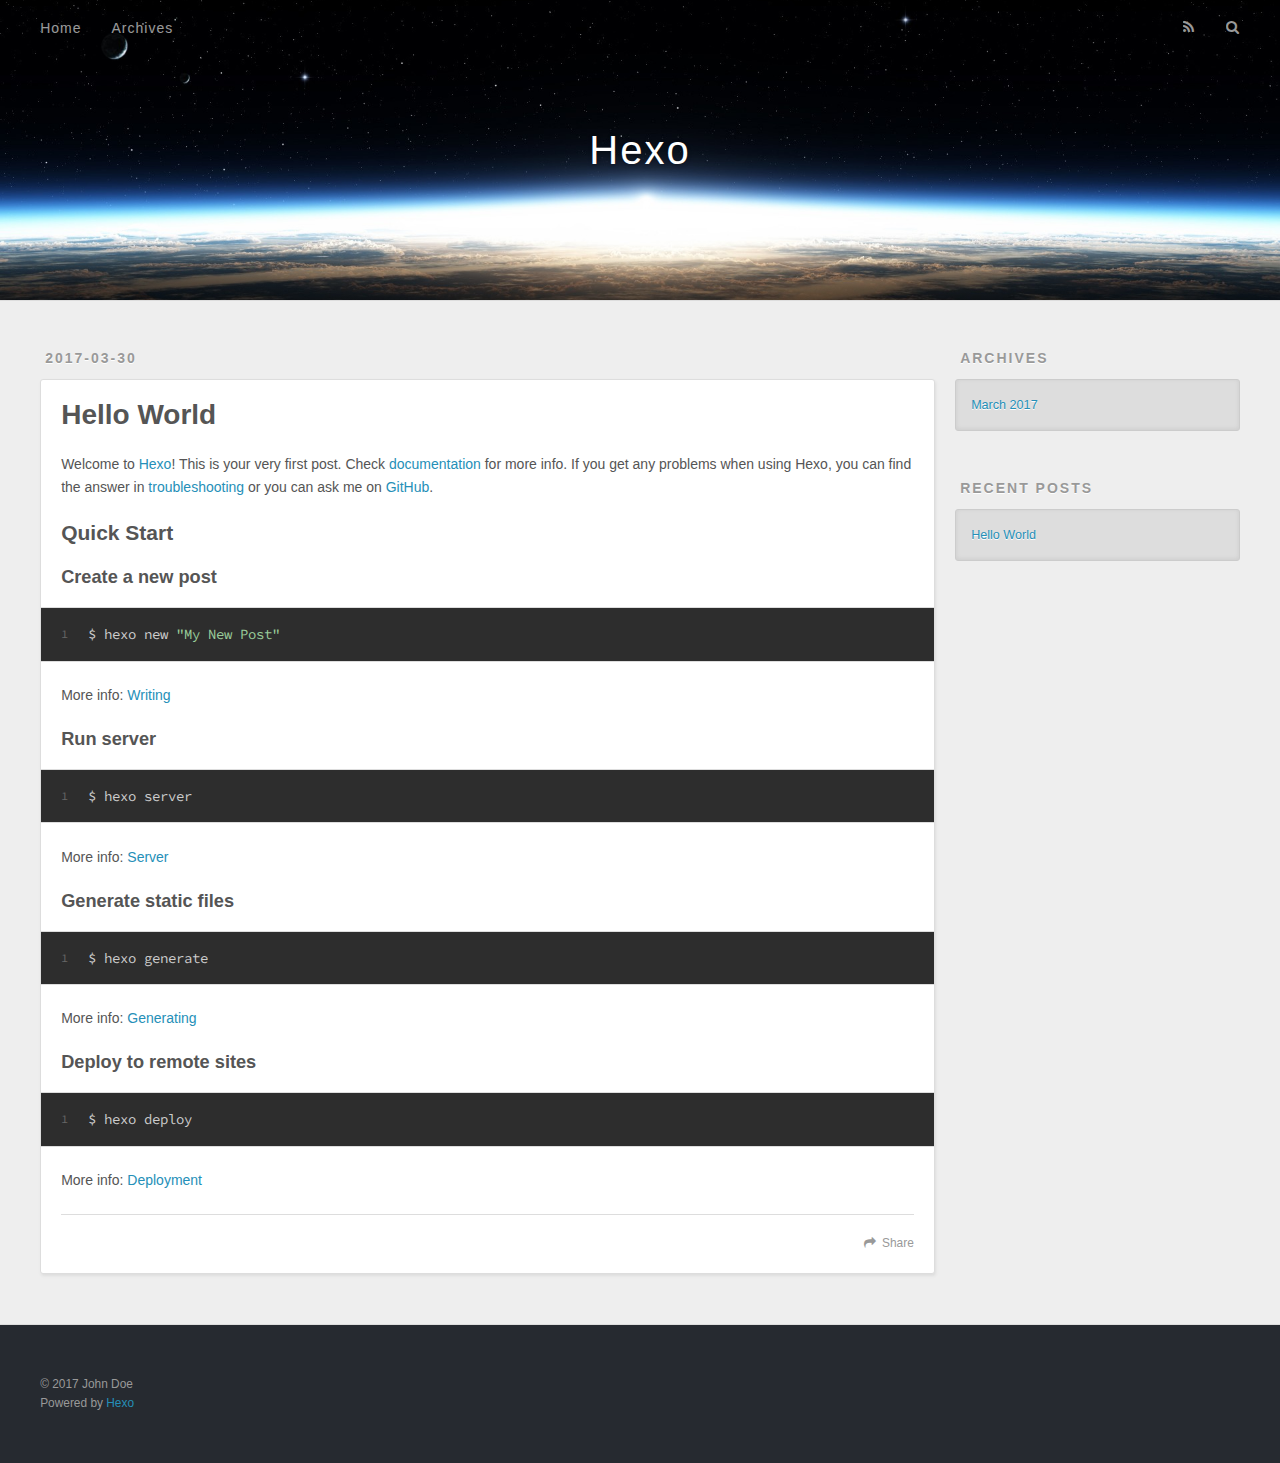
==== index.html @ dc47f607 "Site updated: 2017-03-30 23:34:43" ====
<!DOCTYPE html>
<html>
<head>
  <meta charset="utf-8">
  
  <title>Hexo</title>
  <meta name="viewport" content="width=device-width, initial-scale=1, maximum-scale=1">
  <meta property="og:type" content="website">
<meta property="og:title" content="Hexo">
<meta property="og:url" content="http://yoursite.com/index.html">
<meta property="og:site_name" content="Hexo">
<meta name="twitter:card" content="summary">
<meta name="twitter:title" content="Hexo">
  
    <link rel="alternate" href="/atom.xml" title="Hexo" type="application/atom+xml">
  
  
    <link rel="icon" href="/favicon.png">
  
  
    <link href="//fonts.googleapis.com/css?family=Source+Code+Pro" rel="stylesheet" type="text/css">
  
  <link rel="stylesheet" href="/css/style.css">
  

</head>

<body>
  <div id="container">
    <div id="wrap">
      <header id="header">
  <div id="banner"></div>
  <div id="header-outer" class="outer">
    <div id="header-title" class="inner">
      <h1 id="logo-wrap">
        <a href="/" id="logo">Hexo</a>
      </h1>
      
    </div>
    <div id="header-inner" class="inner">
      <nav id="main-nav">
        <a id="main-nav-toggle" class="nav-icon"></a>
        
          <a class="main-nav-link" href="/">Home</a>
        
          <a class="main-nav-link" href="/archives">Archives</a>
        
      </nav>
      <nav id="sub-nav">
        
          <a id="nav-rss-link" class="nav-icon" href="/atom.xml" title="RSS Feed"></a>
        
        <a id="nav-search-btn" class="nav-icon" title="Search"></a>
      </nav>
      <div id="search-form-wrap">
        <form action="//google.com/search" method="get" accept-charset="UTF-8" class="search-form"><input type="search" name="q" results="0" class="search-form-input" placeholder="Search"><button type="submit" class="search-form-submit">&#xF002;</button><input type="hidden" name="sitesearch" value="http://yoursite.com"></form>
      </div>
    </div>
  </div>
</header>
      <div class="outer">
        <section id="main">
  
    <article id="post-hello-world" class="article article-type-post" itemscope itemprop="blogPost">
  <div class="article-meta">
    <a href="/2017/03/30/hello-world/" class="article-date">
  <time datetime="2017-03-30T15:05:05.109Z" itemprop="datePublished">2017-03-30</time>
</a>
    
  </div>
  <div class="article-inner">
    
    
      <header class="article-header">
        
  
    <h1 itemprop="name">
      <a class="article-title" href="/2017/03/30/hello-world/">Hello World</a>
    </h1>
  

      </header>
    
    <div class="article-entry" itemprop="articleBody">
      
        <p>Welcome to <a href="https://hexo.io/" target="_blank" rel="external">Hexo</a>! This is your very first post. Check <a href="https://hexo.io/docs/" target="_blank" rel="external">documentation</a> for more info. If you get any problems when using Hexo, you can find the answer in <a href="https://hexo.io/docs/troubleshooting.html" target="_blank" rel="external">troubleshooting</a> or you can ask me on <a href="https://github.com/hexojs/hexo/issues" target="_blank" rel="external">GitHub</a>.</p>
<h2 id="Quick-Start"><a href="#Quick-Start" class="headerlink" title="Quick Start"></a>Quick Start</h2><h3 id="Create-a-new-post"><a href="#Create-a-new-post" class="headerlink" title="Create a new post"></a>Create a new post</h3><figure class="highlight bash"><table><tr><td class="gutter"><pre><div class="line">1</div></pre></td><td class="code"><pre><div class="line">$ hexo new <span class="string">"My New Post"</span></div></pre></td></tr></table></figure>
<p>More info: <a href="https://hexo.io/docs/writing.html" target="_blank" rel="external">Writing</a></p>
<h3 id="Run-server"><a href="#Run-server" class="headerlink" title="Run server"></a>Run server</h3><figure class="highlight bash"><table><tr><td class="gutter"><pre><div class="line">1</div></pre></td><td class="code"><pre><div class="line">$ hexo server</div></pre></td></tr></table></figure>
<p>More info: <a href="https://hexo.io/docs/server.html" target="_blank" rel="external">Server</a></p>
<h3 id="Generate-static-files"><a href="#Generate-static-files" class="headerlink" title="Generate static files"></a>Generate static files</h3><figure class="highlight bash"><table><tr><td class="gutter"><pre><div class="line">1</div></pre></td><td class="code"><pre><div class="line">$ hexo generate</div></pre></td></tr></table></figure>
<p>More info: <a href="https://hexo.io/docs/generating.html" target="_blank" rel="external">Generating</a></p>
<h3 id="Deploy-to-remote-sites"><a href="#Deploy-to-remote-sites" class="headerlink" title="Deploy to remote sites"></a>Deploy to remote sites</h3><figure class="highlight bash"><table><tr><td class="gutter"><pre><div class="line">1</div></pre></td><td class="code"><pre><div class="line">$ hexo deploy</div></pre></td></tr></table></figure>
<p>More info: <a href="https://hexo.io/docs/deployment.html" target="_blank" rel="external">Deployment</a></p>

      
    </div>
    <footer class="article-footer">
      <a data-url="http://yoursite.com/2017/03/30/hello-world/" data-id="cj0wk9oni0000d4up4xl2t2gm" class="article-share-link">Share</a>
      
      
    </footer>
  </div>
  
</article>


  

</section>
        
          <aside id="sidebar">
  
    

  
    

  
    
  
    
  <div class="widget-wrap">
    <h3 class="widget-title">Archives</h3>
    <div class="widget">
      <ul class="archive-list"><li class="archive-list-item"><a class="archive-list-link" href="/archives/2017/03/">March 2017</a></li></ul>
    </div>
  </div>


  
    
  <div class="widget-wrap">
    <h3 class="widget-title">Recent Posts</h3>
    <div class="widget">
      <ul>
        
          <li>
            <a href="/2017/03/30/hello-world/">Hello World</a>
          </li>
        
      </ul>
    </div>
  </div>

  
</aside>
        
      </div>
      <footer id="footer">
  
  <div class="outer">
    <div id="footer-info" class="inner">
      &copy; 2017 John Doe<br>
      Powered by <a href="http://hexo.io/" target="_blank">Hexo</a>
    </div>
  </div>
</footer>
    </div>
    <nav id="mobile-nav">
  
    <a href="/" class="mobile-nav-link">Home</a>
  
    <a href="/archives" class="mobile-nav-link">Archives</a>
  
</nav>
    

<script src="//ajax.googleapis.com/ajax/libs/jquery/2.0.3/jquery.min.js"></script>


  <link rel="stylesheet" href="/fancybox/jquery.fancybox.css">
  <script src="/fancybox/jquery.fancybox.pack.js"></script>


<script src="/js/script.js"></script>

  </div>
</body>
</html>
---- css/style.css ----
body {
  width: 100%;
}
body:before,
body:after {
  content: "";
  display: table;
}
body:after {
  clear: both;
}
html,
body,
div,
span,
applet,
object,
iframe,
h1,
h2,
h3,
h4,
h5,
h6,
p,
blockquote,
pre,
a,
abbr,
acronym,
address,
big,
cite,
code,
del,
dfn,
em,
img,
ins,
kbd,
q,
s,
samp,
small,
strike,
strong,
sub,
sup,
tt,
var,
dl,
dt,
dd,
ol,
ul,
li,
fieldset,
form,
label,
legend,
table,
caption,
tbody,
tfoot,
thead,
tr,
th,
td {
  margin: 0;
  padding: 0;
  border: 0;
  outline: 0;
  font-weight: inherit;
  font-style: inherit;
  font-family: inherit;
  font-size: 100%;
  vertical-align: baseline;
}
body {
  line-height: 1;
  color: #000;
  background: #fff;
}
ol,
ul {
  list-style: none;
}
table {
  border-collapse: separate;
  border-spacing: 0;
  vertical-align: middle;
}
caption,
th,
td {
  text-align: left;
  font-weight: normal;
  vertical-align: middle;
}
a img {
  border: none;
}
input,
button {
  margin: 0;
  padding: 0;
}
input::-moz-focus-inner,
button::-moz-focus-inner {
  border: 0;
  padding: 0;
}
@font-face {
  font-family: FontAwesome;
  font-style: normal;
  font-weight: normal;
  src: url("fonts/fontawesome-webfont.eot?v=#4.0.3");
  src: url("fonts/fontawesome-webfont.eot?#iefix&v=#4.0.3") format("embedded-opentype"), url("fonts/fontawesome-webfont.woff?v=#4.0.3") format("woff"), url("fonts/fontawesome-webfont.ttf?v=#4.0.3") format("truetype"), url("fonts/fontawesome-webfont.svg#fontawesomeregular?v=#4.0.3") format("svg");
}
html,
body,
#container {
  height: 100%;
}
body {
  background: #eee;
  font: 14px "Helvetica Neue", Helvetica, Arial, sans-serif;
  -webkit-text-size-adjust: 100%;
}
.outer {
  max-width: 1220px;
  margin: 0 auto;
  padding: 0 20px;
}
.outer:before,
.outer:after {
  content: "";
  display: table;
}
.outer:after {
  clear: both;
}
.inner {
  display: inline;
  float: left;
  width: 98.33333333333333%;
  margin: 0 0.833333333333333%;
}
.left,
.alignleft {
  float: left;
}
.right,
.alignright {
  float: right;
}
.clear {
  clear: both;
}
#container {
  position: relative;
}
.mobile-nav-on {
  overflow: hidden;
}
#wrap {
  height: 100%;
  width: 100%;
  position: absolute;
  top: 0;
  left: 0;
  -webkit-transition: 0.2s ease-out;
  -moz-transition: 0.2s ease-out;
  -ms-transition: 0.2s ease-out;
  transition: 0.2s ease-out;
  z-index: 1;
  background: #eee;
}
.mobile-nav-on #wrap {
  left: 280px;
}
@media screen and (min-width: 768px) {
  #main {
    display: inline;
    float: left;
    width: 73.33333333333333%;
    margin: 0 0.833333333333333%;
  }
}
.article-date,
.article-category-link,
.archive-year,
.widget-title {
  text-decoration: none;
  text-transform: uppercase;
  letter-spacing: 2px;
  color: #999;
  margin-bottom: 1em;
  margin-left: 5px;
  line-height: 1em;
  text-shadow: 0 1px #fff;
  font-weight: bold;
}
.article-inner,
.archive-article-inner {
  background: #fff;
  -webkit-box-shadow: 1px 2px 3px #ddd;
  box-shadow: 1px 2px 3px #ddd;
  border: 1px solid #ddd;
  border-radius: 3px;
}
.article-entry h1,
.widget h1 {
  font-size: 2em;
}
.article-entry h2,
.widget h2 {
  font-size: 1.5em;
}
.article-entry h3,
.widget h3 {
  font-size: 1.3em;
}
.article-entry h4,
.widget h4 {
  font-size: 1.2em;
}
.article-entry h5,
.widget h5 {
  font-size: 1em;
}
.article-entry h6,
.widget h6 {
  font-size: 1em;
  color: #999;
}
.article-entry hr,
.widget hr {
  border: 1px dashed #ddd;
}
.article-entry strong,
.widget strong {
  font-weight: bold;
}
.article-entry em,
.widget em,
.article-entry cite,
.widget cite {
  font-style: italic;
}
.article-entry sup,
.widget sup,
.article-entry sub,
.widget sub {
  font-size: 0.75em;
  line-height: 0;
  position: relative;
  vertical-align: baseline;
}
.article-entry sup,
.widget sup {
  top: -0.5em;
}
.article-entry sub,
.widget sub {
  bottom: -0.2em;
}
.article-entry small,
.widget small {
  font-size: 0.85em;
}
.article-entry acronym,
.widget acronym,
.article-entry abbr,
.widget abbr {
  border-bottom: 1px dotted;
}
.article-entry ul,
.widget ul,
.article-entry ol,
.widget ol,
.article-entry dl,
.widget dl {
  margin: 0 20px;
  line-height: 1.6em;
}
.article-entry ul ul,
.widget ul ul,
.article-entry ol ul,
.widget ol ul,
.article-entry ul ol,
.widget ul ol,
.article-entry ol ol,
.widget ol ol {
  margin-top: 0;
  margin-bottom: 0;
}
.article-entry ul,
.widget ul {
  list-style: disc;
}
.article-entry ol,
.widget ol {
  list-style: decimal;
}
.article-entry dt,
.widget dt {
  font-weight: bold;
}
#header {
  height: 300px;
  position: relative;
  border-bottom: 1px solid #ddd;
}
#header:before,
#header:after {
  content: "";
  position: absolute;
  left: 0;
  right: 0;
  height: 40px;
}
#header:before {
  top: 0;
  background: -webkit-linear-gradient(rgba(0,0,0,0.2), transparent);
  background: -moz-linear-gradient(rgba(0,0,0,0.2), transparent);
  background: -ms-linear-gradient(rgba(0,0,0,0.2), transparent);
  background: linear-gradient(rgba(0,0,0,0.2), transparent);
}
#header:after {
  bottom: 0;
  background: -webkit-linear-gradient(transparent, rgba(0,0,0,0.2));
  background: -moz-linear-gradient(transparent, rgba(0,0,0,0.2));
  background: -ms-linear-gradient(transparent, rgba(0,0,0,0.2));
  background: linear-gradient(transparent, rgba(0,0,0,0.2));
}
#header-outer {
  height: 100%;
  position: relative;
}
#header-inner {
  position: relative;
  overflow: hidden;
}
#banner {
  position: absolute;
  top: 0;
  left: 0;
  width: 100%;
  height: 100%;
  background: url("images/banner.jpg") center #000;
  -webkit-background-size: cover;
  -moz-background-size: cover;
  background-size: cover;
  z-index: -1;
}
#header-title {
  text-align: center;
  height: 40px;
  position: absolute;
  top: 50%;
  left: 0;
  margin-top: -20px;
}
#logo,
#subtitle {
  text-decoration: none;
  color: #fff;
  font-weight: 300;
  text-shadow: 0 1px 4px rgba(0,0,0,0.3);
}
#logo {
  font-size: 40px;
  line-height: 40px;
  letter-spacing: 2px;
}
#subtitle {
  font-size: 16px;
  line-height: 16px;
  letter-spacing: 1px;
}
#subtitle-wrap {
  margin-top: 16px;
}
#main-nav {
  float: left;
  margin-left: -15px;
}
.nav-icon,
.main-nav-link {
  float: left;
  color: #fff;
  opacity: 0.6;
  text-decoration: none;
  text-shadow: 0 1px rgba(0,0,0,0.2);
  -webkit-transition: opacity 0.2s;
  -moz-transition: opacity 0.2s;
  -ms-transition: opacity 0.2s;
  transition: opacity 0.2s;
  display: block;
  padding: 20px 15px;
}
.nav-icon:hover,
.main-nav-link:hover {
  opacity: 1;
}
.nav-icon {
  font-family: FontAwesome;
  text-align: center;
  font-size: 14px;
  width: 14px;
  height: 14px;
  padding: 20px 15px;
  position: relative;
  cursor: pointer;
}
.main-nav-link {
  font-weight: 300;
  letter-spacing: 1px;
}
@media screen and (max-width: 479px) {
  .main-nav-link {
    display: none;
  }
}
#main-nav-toggle {
  display: none;
}
#main-nav-toggle:before {
  content: "\f0c9";
}
@media screen and (max-width: 479px) {
  #main-nav-toggle {
    display: block;
  }
}
#sub-nav {
  float: right;
  margin-right: -15px;
}
#nav-rss-link:before {
  content: "\f09e";
}
#nav-search-btn:before {
  content: "\f002";
}
#search-form-wrap {
  position: absolute;
  top: 15px;
  width: 150px;
  height: 30px;
  right: -150px;
  opacity: 0;
  -webkit-transition: 0.2s ease-out;
  -moz-transition: 0.2s ease-out;
  -ms-transition: 0.2s ease-out;
  transition: 0.2s ease-out;
}
#search-form-wrap.on {
  opacity: 1;
  right: 0;
}
@media screen and (max-width: 479px) {
  #search-form-wrap {
    width: 100%;
    right: -100%;
  }
}
.search-form {
  position: absolute;
  top: 0;
  left: 0;
  right: 0;
  background: #fff;
  padding: 5px 15px;
  border-radius: 15px;
  -webkit-box-shadow: 0 0 10px rgba(0,0,0,0.3);
  box-shadow: 0 0 10px rgba(0,0,0,0.3);
}
.search-form-input {
  border: none;
  background: none;
  color: #555;
  width: 100%;
  font: 13px "Helvetica Neue", Helvetica, Arial, sans-serif;
  outline: none;
}
.search-form-input::-webkit-search-results-decoration,
.search-form-input::-webkit-search-cancel-button {
  -webkit-appearance: none;
}
.search-form-submit {
  position: absolute;
  top: 50%;
  right: 10px;
  margin-top: -7px;
  font: 13px FontAwesome;
  border: none;
  background: none;
  color: #bbb;
  cursor: pointer;
}
.search-form-submit:hover,
.search-form-submit:focus {
  color: #777;
}
.article {
  margin: 50px 0;
}
.article-inner {
  overflow: hidden;
}
.article-meta:before,
.article-meta:after {
  content: "";
  display: table;
}
.article-meta:after {
  clear: both;
}
.article-date {
  float: left;
}
.article-category {
  float: left;
  line-height: 1em;
  color: #ccc;
  text-shadow: 0 1px #fff;
  margin-left: 8px;
}
.article-category:before {
  content: "\2022";
}
.article-category-link {
  margin: 0 12px 1em;
}
.article-header {
  padding: 20px 20px 0;
}
.article-title {
  text-decoration: none;
  font-size: 2em;
  font-weight: bold;
  color: #555;
  line-height: 1.1em;
  -webkit-transition: color 0.2s;
  -moz-transition: color 0.2s;
  -ms-transition: color 0.2s;
  transition: color 0.2s;
}
a.article-title:hover {
  color: #258fb8;
}
.article-entry {
  color: #555;
  padding: 0 20px;
}
.article-entry:before,
.article-entry:after {
  content: "";
  display: table;
}
.article-entry:after {
  clear: both;
}
.article-entry p,
.article-entry table {
  line-height: 1.6em;
  margin: 1.6em 0;
}
.article-entry h1,
.article-entry h2,
.article-entry h3,
.article-entry h4,
.article-entry h5,
.article-entry h6 {
  font-weight: bold;
}
.article-entry h1,
.article-entry h2,
.article-entry h3,
.article-entry h4,
.article-entry h5,
.article-entry h6 {
  line-height: 1.1em;
  margin: 1.1em 0;
}
.article-entry a {
  color: #258fb8;
  text-decoration: none;
}
.article-entry a:hover {
  text-decoration: underline;
}
.article-entry ul,
.article-entry ol,
.article-entry dl {
  margin-top: 1.6em;
  margin-bottom: 1.6em;
}
.article-entry img,
.article-entry video {
  max-width: 100%;
  height: auto;
  display: block;
  margin: auto;
}
.article-entry iframe {
  border: none;
}
.article-entry table {
  width: 100%;
  border-collapse: collapse;
  border-spacing: 0;
}
.article-entry th {
  font-weight: bold;
  border-bottom: 3px solid #ddd;
  padding-bottom: 0.5em;
}
.article-entry td {
  border-bottom: 1px solid #ddd;
  padding: 10px 0;
}
.article-entry blockquote {
  font-family: Georgia, "Times New Roman", serif;
  font-size: 1.4em;
  margin: 1.6em 20px;
  text-align: center;
}
.article-entry blockquote footer {
  font-size: 14px;
  margin: 1.6em 0;
  font-family: "Helvetica Neue", Helvetica, Arial, sans-serif;
}
.article-entry blockquote footer cite:before {
  content: "—";
  padding: 0 0.5em;
}
.article-entry .pullquote {
  text-align: left;
  width: 45%;
  margin: 0;
}
.article-entry .pullquote.left {
  margin-left: 0.5em;
  margin-right: 1em;
}
.article-entry .pullquote.right {
  margin-right: 0.5em;
  margin-left: 1em;
}
.article-entry .caption {
  color: #999;
  display: block;
  font-size: 0.9em;
  margin-top: 0.5em;
  position: relative;
  text-align: center;
}
.article-entry .video-container {
  position: relative;
  padding-top: 56.25%;
  height: 0;
  overflow: hidden;
}
.article-entry .video-container iframe,
.article-entry .video-container object,
.article-entry .video-container embed {
  position: absolute;
  top: 0;
  left: 0;
  width: 100%;
  height: 100%;
  margin-top: 0;
}
.article-more-link a {
  display: inline-block;
  line-height: 1em;
  padding: 6px 15px;
  border-radius: 15px;
  background: #eee;
  color: #999;
  text-shadow: 0 1px #fff;
  text-decoration: none;
}
.article-more-link a:hover {
  background: #258fb8;
  color: #fff;
  text-decoration: none;
  text-shadow: 0 1px #1e7293;
}
.article-footer {
  font-size: 0.85em;
  line-height: 1.6em;
  border-top: 1px solid #ddd;
  padding-top: 1.6em;
  margin: 0 20px 20px;
}
.article-footer:before,
.article-footer:after {
  content: "";
  display: table;
}
.article-footer:after {
  clear: both;
}
.article-footer a {
  color: #999;
  text-decoration: none;
}
.article-footer a:hover {
  color: #555;
}
.article-tag-list-item {
  float: left;
  margin-right: 10px;
}
.article-tag-list-link:before {
  content: "#";
}
.article-comment-link {
  float: right;
}
.article-comment-link:before {
  content: "\f075";
  font-family: FontAwesome;
  padding-right: 8px;
}
.article-share-link {
  cursor: pointer;
  float: right;
  margin-left: 20px;
}
.article-share-link:before {
  content: "\f064";
  font-family: FontAwesome;
  padding-right: 6px;
}
#article-nav {
  position: relative;
}
#article-nav:before,
#article-nav:after {
  content: "";
  display: table;
}
#article-nav:after {
  clear: both;
}
@media screen and (min-width: 768px) {
  #article-nav {
    margin: 50px 0;
  }
  #article-nav:before {
    width: 8px;
    height: 8px;
    position: absolute;
    top: 50%;
    left: 50%;
    margin-top: -4px;
    margin-left: -4px;
    content: "";
    border-radius: 50%;
    background: #ddd;
    -webkit-box-shadow: 0 1px 2px #fff;
    box-shadow: 0 1px 2px #fff;
  }
}
.article-nav-link-wrap {
  text-decoration: none;
  text-shadow: 0 1px #fff;
  color: #999;
  -webkit-box-sizing: border-box;
  -moz-box-sizing: border-box;
  box-sizing: border-box;
  margin-top: 50px;
  text-align: center;
  display: block;
}
.article-nav-link-wrap:hover {
  color: #555;
}
@media screen and (min-width: 768px) {
  .article-nav-link-wrap {
    width: 50%;
    margin-top: 0;
  }
}
@media screen and (min-width: 768px) {
  #article-nav-newer {
    float: left;
    text-align: right;
    padding-right: 20px;
  }
}
@media screen and (min-width: 768px) {
  #article-nav-older {
    float: right;
    text-align: left;
    padding-left: 20px;
  }
}
.article-nav-caption {
  text-transform: uppercase;
  letter-spacing: 2px;
  color: #ddd;
  line-height: 1em;
  font-weight: bold;
}
#article-nav-newer .article-nav-caption {
  margin-right: -2px;
}
.article-nav-title {
  font-size: 0.85em;
  line-height: 1.6em;
  margin-top: 0.5em;
}
.article-share-box {
  position: absolute;
  display: none;
  background: #fff;
  -webkit-box-shadow: 1px 2px 10px rgba(0,0,0,0.2);
  box-shadow: 1px 2px 10px rgba(0,0,0,0.2);
  border-radius: 3px;
  margin-left: -145px;
  overflow: hidden;
  z-index: 1;
}
.article-share-box.on {
  display: block;
}
.article-share-input {
  width: 100%;
  background: none;
  -webkit-box-sizing: border-box;
  -moz-box-sizing: border-box;
  box-sizing: border-box;
  font: 14px "Helvetica Neue", Helvetica, Arial, sans-serif;
  padding: 0 15px;
  color: #555;
  outline: none;
  border: 1px solid #ddd;
  border-radius: 3px 3px 0 0;
  height: 36px;
  line-height: 36px;
}
.article-share-links {
  background: #eee;
}
.article-share-links:before,
.article-share-links:after {
  content: "";
  display: table;
}
.article-share-links:after {
  clear: both;
}
.article-share-twitter,
.article-share-facebook,
.article-share-pinterest,
.article-share-google {
  width: 50px;
  height: 36px;
  display: block;
  float: left;
  position: relative;
  color: #999;
  text-shadow: 0 1px #fff;
}
.article-share-twitter:before,
.article-share-facebook:before,
.article-share-pinterest:before,
.article-share-google:before {
  font-size: 20px;
  font-family: FontAwesome;
  width: 20px;
  height: 20px;
  position: absolute;
  top: 50%;
  left: 50%;
  margin-top: -10px;
  margin-left: -10px;
  text-align: center;
}
.article-share-twitter:hover,
.article-share-facebook:hover,
.article-share-pinterest:hover,
.article-share-google:hover {
  color: #fff;
}
.article-share-twitter:before {
  content: "\f099";
}
.article-share-twitter:hover {
  background: #00aced;
  text-shadow: 0 1px #008abe;
}
.article-share-facebook:before {
  content: "\f09a";
}
.article-share-facebook:hover {
  background: #3b5998;
  text-shadow: 0 1px #2f477a;
}
.article-share-pinterest:before {
  content: "\f0d2";
}
.article-share-pinterest:hover {
  background: #cb2027;
  text-shadow: 0 1px #a21a1f;
}
.article-share-google:before {
  content: "\f0d5";
}
.article-share-google:hover {
  background: #dd4b39;
  text-shadow: 0 1px #be3221;
}
.article-gallery {
  background: #000;
  position: relative;
}
.article-gallery-photos {
  position: relative;
  overflow: hidden;
}
.article-gallery-img {
  display: none;
  max-width: 100%;
}
.article-gallery-img:first-child {
  display: block;
}
.article-gallery-img.loaded {
  position: absolute;
  display: block;
}
.article-gallery-img img {
  display: block;
  max-width: 100%;
  margin: 0 auto;
}
#comments {
  background: #fff;
  -webkit-box-shadow: 1px 2px 3px #ddd;
  box-shadow: 1px 2px 3px #ddd;
  padding: 20px;
  border: 1px solid #ddd;
  border-radius: 3px;
  margin: 50px 0;
}
#comments a {
  color: #258fb8;
}
.archives-wrap {
  margin: 50px 0;
}
.archives:before,
.archives:after {
  content: "";
  display: table;
}
.archives:after {
  clear: both;
}
.archive-year-wrap {
  margin-bottom: 1em;
}
.archives {
  -webkit-column-gap: 10px;
  -moz-column-gap: 10px;
  column-gap: 10px;
}
@media screen and (min-width: 480px) and (max-width: 767px) {
  .archives {
    -webkit-column-count: 2;
    -moz-column-count: 2;
    column-count: 2;
  }
}
@media screen and (min-width: 768px) {
  .archives {
    -webkit-column-count: 3;
    -moz-column-count: 3;
    column-count: 3;
  }
}
.archive-article {
  -webkit-column-break-inside: avoid;
  page-break-inside: avoid;
  overflow: hidden;
  break-inside: avoid-column;
}
.archive-article-inner {
  padding: 10px;
  margin-bottom: 15px;
}
.archive-article-title {
  text-decoration: none;
  font-weight: bold;
  color: #555;
  -webkit-transition: color 0.2s;
  -moz-transition: color 0.2s;
  -ms-transition: color 0.2s;
  transition: color 0.2s;
  line-height: 1.6em;
}
.archive-article-title:hover {
  color: #258fb8;
}
.archive-article-footer {
  margin-top: 1em;
}
.archive-article-date {
  color: #999;
  text-decoration: none;
  font-size: 0.85em;
  line-height: 1em;
  margin-bottom: 0.5em;
  display: block;
}
#page-nav {
  margin: 50px auto;
  background: #fff;
  -webkit-box-shadow: 1px 2px 3px #ddd;
  box-shadow: 1px 2px 3px #ddd;
  border: 1px solid #ddd;
  border-radius: 3px;
  text-align: center;
  color: #999;
  overflow: hidden;
}
#page-nav:before,
#page-nav:after {
  content: "";
  display: table;
}
#page-nav:after {
  clear: both;
}
#page-nav a,
#page-nav span {
  padding: 10px 20px;
  line-height: 1;
  height: 2ex;
}
#page-nav a {
  color: #999;
  text-decoration: none;
}
#page-nav a:hover {
  background: #999;
  color: #fff;
}
#page-nav .prev {
  float: left;
}
#page-nav .next {
  float: right;
}
#page-nav .page-number {
  display: inline-block;
}
@media screen and (max-width: 479px) {
  #page-nav .page-number {
    display: none;
  }
}
#page-nav .current {
  color: #555;
  font-weight: bold;
}
#page-nav .space {
  color: #ddd;
}
#footer {
  background: #262a30;
  padding: 50px 0;
  border-top: 1px solid #ddd;
  color: #999;
}
#footer a {
  color: #258fb8;
  text-decoration: none;
}
#footer a:hover {
  text-decoration: underline;
}
#footer-info {
  line-height: 1.6em;
  font-size: 0.85em;
}
.article-entry pre,
.article-entry .highlight {
  background: #2d2d2d;
  margin: 0 -20px;
  padding: 15px 20px;
  border-style: solid;
  border-color: #ddd;
  border-width: 1px 0;
  overflow: auto;
  color: #ccc;
  line-height: 22.400000000000002px;
}
.article-entry .highlight .gutter pre,
.article-entry .gist .gist-file .gist-data .line-numbers {
  color: #666;
  font-size: 0.85em;
}
.article-entry pre,
.article-entry code {
  font-family: "Source Code Pro", Consolas, Monaco, Menlo, Consolas, monospace;
}
.article-entry code {
  background: #eee;
  text-shadow: 0 1px #fff;
  padding: 0 0.3em;
}
.article-entry pre code {
  background: none;
  text-shadow: none;
  padding: 0;
}
.article-entry .highlight pre {
  border: none;
  margin: 0;
  padding: 0;
}
.article-entry .highlight table {
  margin: 0;
  width: auto;
}
.article-entry .highlight td {
  border: none;
  padding: 0;
}
.article-entry .highlight figcaption {
  font-size: 0.85em;
  color: #999;
  line-height: 1em;
  margin-bottom: 1em;
}
.article-entry .highlight figcaption:before,
.article-entry .highlight figcaption:after {
  content: "";
  display: table;
}
.article-entry .highlight figcaption:after {
  clear: both;
}
.article-entry .highlight figcaption a {
  float: right;
}
.article-entry .highlight .gutter pre {
  text-align: right;
  padding-right: 20px;
}
.article-entry .highlight .line {
  height: 22.400000000000002px;
}
.article-entry .highlight .line.marked {
  background: #515151;
}
.article-entry .gist {
  margin: 0 -20px;
  border-style: solid;
  border-color: #ddd;
  border-width: 1px 0;
  background: #2d2d2d;
  padding: 15px 20px 15px 0;
}
.article-entry .gist .gist-file {
  border: none;
  font-family: "Source Code Pro", Consolas, Monaco, Menlo, Consolas, monospace;
  margin: 0;
}
.article-entry .gist .gist-file .gist-data {
  background: none;
  border: none;
}
.article-entry .gist .gist-file .gist-data .line-numbers {
  background: none;
  border: none;
  padding: 0 20px 0 0;
}
.article-entry .gist .gist-file .gist-data .line-data {
  padding: 0 !important;
}
.article-entry .gist .gist-file .highlight {
  margin: 0;
  padding: 0;
  border: none;
}
.article-entry .gist .gist-file .gist-meta {
  background: #2d2d2d;
  color: #999;
  font: 0.85em "Helvetica Neue", Helvetica, Arial, sans-serif;
  text-shadow: 0 0;
  padding: 0;
  margin-top: 1em;
  margin-left: 20px;
}
.article-entry .gist .gist-file .gist-meta a {
  color: #258fb8;
  font-weight: normal;
}
.article-entry .gist .gist-file .gist-meta a:hover {
  text-decoration: underline;
}
pre .comment,
pre .title {
  color: #999;
}
pre .variable,
pre .attribute,
pre .tag,
pre .regexp,
pre .ruby .constant,
pre .xml .tag .title,
pre .xml .pi,
pre .xml .doctype,
pre .html .doctype,
pre .css .id,
pre .css .class,
pre .css .pseudo {
  color: #f2777a;
}
pre .number,
pre .preprocessor,
pre .built_in,
pre .literal,
pre .params,
pre .constant {
  color: #f99157;
}
pre .class,
pre .ruby .class .title,
pre .css .rules .attribute {
  color: #9c9;
}
pre .string,
pre .value,
pre .inheritance,
pre .header,
pre .ruby .symbol,
pre .xml .cdata {
  color: #9c9;
}
pre .css .hexcolor {
  color: #6cc;
}
pre .function,
pre .python .decorator,
pre .python .title,
pre .ruby .function .title,
pre .ruby .title .keyword,
pre .perl .sub,
pre .javascript .title,
pre .coffeescript .title {
  color: #69c;
}
pre .keyword,
pre .javascript .function {
  color: #c9c;
}
@media screen and (max-width: 479px) {
  #mobile-nav {
    position: absolute;
    top: 0;
    left: 0;
    width: 280px;
    height: 100%;
    background: #191919;
    border-right: 1px solid #fff;
  }
}
@media screen and (max-width: 479px) {
  .mobile-nav-link {
    display: block;
    color: #999;
    text-decoration: none;
    padding: 15px 20px;
    font-weight: bold;
  }
  .mobile-nav-link:hover {
    color: #fff;
  }
}
@media screen and (min-width: 768px) {
  #sidebar {
    display: inline;
    float: left;
    width: 23.333333333333332%;
    margin: 0 0.833333333333333%;
  }
}
.widget-wrap {
  margin: 50px 0;
}
.widget {
  color: #777;
  text-shadow: 0 1px #fff;
  background: #ddd;
  -webkit-box-shadow: 0 -1px 4px #ccc inset;
  box-shadow: 0 -1px 4px #ccc inset;
  border: 1px solid #ccc;
  padding: 15px;
  border-radius: 3px;
}
.widget a {
  color: #258fb8;
  text-decoration: none;
}
.widget a:hover {
  text-decoration: underline;
}
.widget ul ul,
.widget ol ul,
.widget dl ul,
.widget ul ol,
.widget ol ol,
.widget dl ol,
.widget ul dl,
.widget ol dl,
.widget dl dl {
  margin-left: 15px;
  list-style: disc;
}
.widget {
  line-height: 1.6em;
  word-wrap: break-word;
  font-size: 0.9em;
}
.widget ul,
.widget ol {
  list-style: none;
  margin: 0;
}
.widget ul ul,
.widget ol ul,
.widget ul ol,
.widget ol ol {
  margin: 0 20px;
}
.widget ul ul,
.widget ol ul {
  list-style: disc;
}
.widget ul ol,
.widget ol ol {
  list-style: decimal;
}
.category-list-count,
.tag-list-count,
.archive-list-count {
  padding-left: 5px;
  color: #999;
  font-size: 0.85em;
}
.category-list-count:before,
.tag-list-count:before,
.archive-list-count:before {
  content: "(";
}
.category-list-count:after,
.tag-list-count:after,
.archive-list-count:after {
  content: ")";
}
.tagcloud a {
  margin-right: 5px;
  display: inline-block;
}
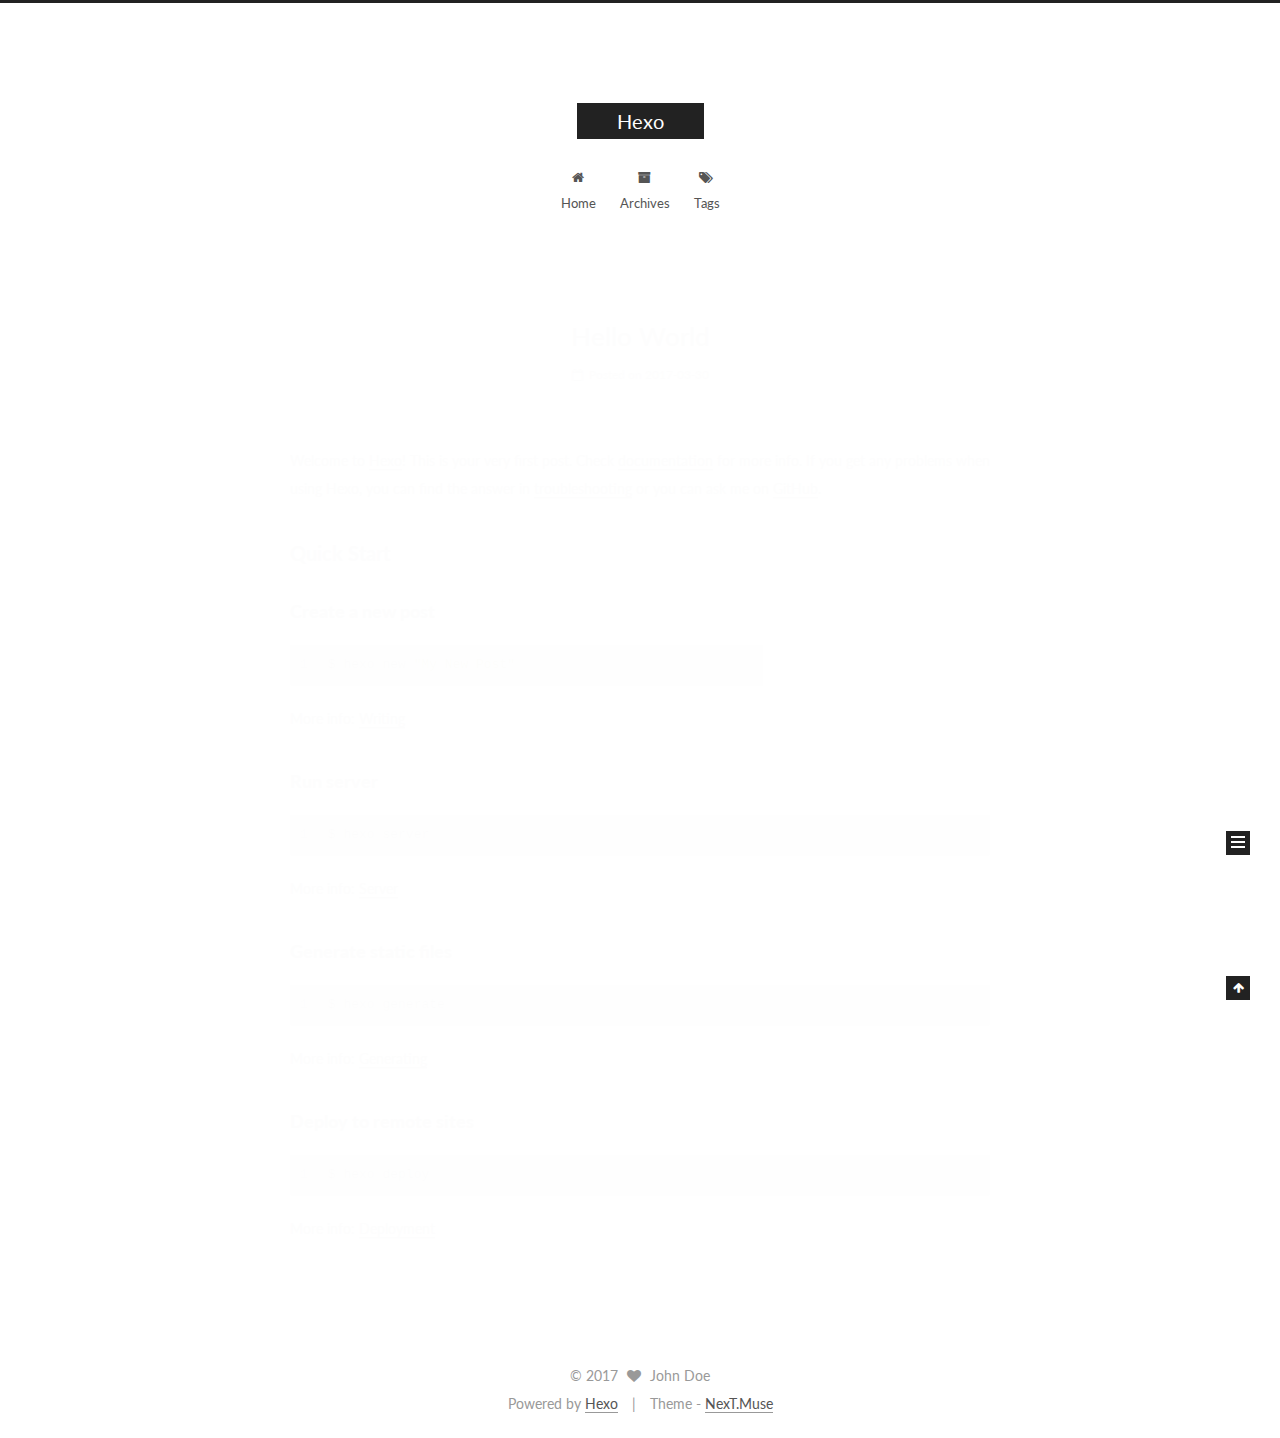
==== commit 58376e97: "Site updated: 2017-04-01 00:10:31" ====
--- a/index.html
+++ b/index.html
@@ -1,89 +1,330 @@
-<!DOCTYPE html>
-<html>
+<!doctype html>
+
+
+
+  
+
+
+<html class="theme-next muse use-motion" lang="">
 <head>
-  <meta charset="utf-8">
-  
-  <title>Hexo</title>
-  <meta name="viewport" content="width=device-width, initial-scale=1, maximum-scale=1">
-  <meta property="og:type" content="website">
+  <meta charset="UTF-8"/>
+<meta http-equiv="X-UA-Compatible" content="IE=edge" />
+<meta name="viewport" content="width=device-width, initial-scale=1, maximum-scale=1"/>
+
+
+
+<meta http-equiv="Cache-Control" content="no-transform" />
+<meta http-equiv="Cache-Control" content="no-siteapp" />
+
+
+
+
+
+
+
+
+
+
+
+
+
+
+
+  
+  
+  <link href="/lib/fancybox/source/jquery.fancybox.css?v=2.1.5" rel="stylesheet" type="text/css" />
+
+
+
+
+  
+  
+  
+  
+
+  
+    
+    
+  
+
+  
+
+  
+
+  
+
+  
+
+  
+    
+    
+    <link href="//fonts.googleapis.com/css?family=Lato:300,300italic,400,400italic,700,700italic&subset=latin,latin-ext" rel="stylesheet" type="text/css">
+  
+
+
+
+
+
+
+<link href="/lib/font-awesome/css/font-awesome.min.css?v=4.6.2" rel="stylesheet" type="text/css" />
+
+<link href="/css/main.css?v=5.1.0" rel="stylesheet" type="text/css" />
+
+
+  <meta name="keywords" content="Hexo, NexT" />
+
+
+
+
+
+
+
+
+  <link rel="shortcut icon" type="image/x-icon" href="/favicon.ico?v=5.1.0" />
+
+
+
+
+
+
+<meta property="og:type" content="website">
 <meta property="og:title" content="Hexo">
 <meta property="og:url" content="http://yoursite.com/index.html">
 <meta property="og:site_name" content="Hexo">
 <meta name="twitter:card" content="summary">
 <meta name="twitter:title" content="Hexo">
-  
-    <link rel="alternate" href="/atom.xml" title="Hexo" type="application/atom+xml">
-  
-  
-    <link rel="icon" href="/favicon.png">
-  
-  
-    <link href="//fonts.googleapis.com/css?family=Source+Code+Pro" rel="stylesheet" type="text/css">
-  
-  <link rel="stylesheet" href="/css/style.css">
-  
-
+
+
+
+<script type="text/javascript" id="hexo.configurations">
+  var NexT = window.NexT || {};
+  var CONFIG = {
+    root: '/',
+    scheme: 'Muse',
+    sidebar: {"position":"left","display":"post","offset":12,"offset_float":0,"b2t":false,"scrollpercent":false},
+    fancybox: true,
+    motion: true,
+    duoshuo: {
+      userId: '0',
+      author: 'Author'
+    },
+    algolia: {
+      applicationID: '',
+      apiKey: '',
+      indexName: '',
+      hits: {"per_page":10},
+      labels: {"input_placeholder":"Search for Posts","hits_empty":"We didn't find any results for the search: ${query}","hits_stats":"${hits} results found in ${time} ms"}
+    }
+  };
+</script>
+
+
+
+  <link rel="canonical" href="http://yoursite.com/"/>
+
+
+
+
+
+  <title> Hexo </title>
 </head>
 
-<body>
-  <div id="container">
-    <div id="wrap">
-      <header id="header">
-  <div id="banner"></div>
-  <div id="header-outer" class="outer">
-    <div id="header-title" class="inner">
-      <h1 id="logo-wrap">
-        <a href="/" id="logo">Hexo</a>
-      </h1>
-      
+<body itemscope itemtype="http://schema.org/WebPage" lang="">
+
+  
+
+
+
+
+
+
+
+
+
+
+
+
+
+
+  
+  
+    
+  
+
+  <div class="container sidebar-position-left 
+   page-home 
+ ">
+    <div class="headband"></div>
+
+    <header id="header" class="header" itemscope itemtype="http://schema.org/WPHeader">
+      <div class="header-inner"><div class="site-brand-wrapper">
+  <div class="site-meta ">
+    
+
+    <div class="custom-logo-site-title">
+      <a href="/"  class="brand" rel="start">
+        <span class="logo-line-before"><i></i></span>
+        <span class="site-title">Hexo</span>
+        <span class="logo-line-after"><i></i></span>
+      </a>
     </div>
-    <div id="header-inner" class="inner">
-      <nav id="main-nav">
-        <a id="main-nav-toggle" class="nav-icon"></a>
-        
-          <a class="main-nav-link" href="/">Home</a>
-        
-          <a class="main-nav-link" href="/archives">Archives</a>
-        
-      </nav>
-      <nav id="sub-nav">
-        
-          <a id="nav-rss-link" class="nav-icon" href="/atom.xml" title="RSS Feed"></a>
-        
-        <a id="nav-search-btn" class="nav-icon" title="Search"></a>
-      </nav>
-      <div id="search-form-wrap">
-        <form action="//google.com/search" method="get" accept-charset="UTF-8" class="search-form"><input type="search" name="q" results="0" class="search-form-input" placeholder="Search"><button type="submit" class="search-form-submit">&#xF002;</button><input type="hidden" name="sitesearch" value="http://yoursite.com"></form>
-      </div>
-    </div>
+      
+        <p class="site-subtitle"></p>
+      
   </div>
-</header>
-      <div class="outer">
-        <section id="main">
-  
-    <article id="post-hello-world" class="article article-type-post" itemscope itemprop="blogPost">
-  <div class="article-meta">
-    <a href="/2017/03/30/hello-world/" class="article-date">
-  <time datetime="2017-03-30T15:05:05.109Z" itemprop="datePublished">2017-03-30</time>
-</a>
-    
+
+  <div class="site-nav-toggle">
+    <button>
+      <span class="btn-bar"></span>
+      <span class="btn-bar"></span>
+      <span class="btn-bar"></span>
+    </button>
   </div>
-  <div class="article-inner">
-    
-    
-      <header class="article-header">
-        
-  
-    <h1 itemprop="name">
-      <a class="article-title" href="/2017/03/30/hello-world/">Hello World</a>
-    </h1>
-  
-
+</div>
+
+<nav class="site-nav">
+  
+
+  
+    <ul id="menu" class="menu">
+      
+        
+        <li class="menu-item menu-item-home">
+          <a href="/" rel="section">
+            
+              <i class="menu-item-icon fa fa-fw fa-home"></i> <br />
+            
+            Home
+          </a>
+        </li>
+      
+        
+        <li class="menu-item menu-item-archives">
+          <a href="/archives" rel="section">
+            
+              <i class="menu-item-icon fa fa-fw fa-archive"></i> <br />
+            
+            Archives
+          </a>
+        </li>
+      
+        
+        <li class="menu-item menu-item-tags">
+          <a href="/tags" rel="section">
+            
+              <i class="menu-item-icon fa fa-fw fa-tags"></i> <br />
+            
+            Tags
+          </a>
+        </li>
+      
+
+      
+    </ul>
+  
+
+  
+</nav>
+
+
+
+ </div>
+    </header>
+
+    <main id="main" class="main">
+      <div class="main-inner">
+        <div class="content-wrap">
+          <div id="content" class="content">
+            
+  <section id="posts" class="posts-expand">
+    
+      
+
+  
+
+  
+  
+  
+
+  <article class="post post-type-normal " itemscope itemtype="http://schema.org/Article">
+    <link itemprop="mainEntityOfPage" href="http://yoursite.com/2017/03/30/hello-world/">
+
+    <span hidden itemprop="author" itemscope itemtype="http://schema.org/Person">
+      <meta itemprop="name" content="John Doe">
+      <meta itemprop="description" content="">
+      <meta itemprop="image" content="/images/avatar.gif">
+    </span>
+
+    <span hidden itemprop="publisher" itemscope itemtype="http://schema.org/Organization">
+      <meta itemprop="name" content="Hexo">
+    </span>
+
+    
+      <header class="post-header">
+
+        
+        
+          <h1 class="post-title" itemprop="name headline">
+            
+            
+              
+                
+                <a class="post-title-link" href="/2017/03/30/hello-world/" itemprop="url">
+                  Hello World
+                </a>
+              
+            
+          </h1>
+        
+
+        <div class="post-meta">
+          <span class="post-time">
+            
+              <span class="post-meta-item-icon">
+                <i class="fa fa-calendar-o"></i>
+              </span>
+              
+                <span class="post-meta-item-text">Posted on</span>
+              
+              <time title="Post created" itemprop="dateCreated datePublished" datetime="2017-03-30T23:05:05+08:00">
+                2017-03-30
+              </time>
+            
+
+            
+
+            
+          </span>
+
+          
+
+          
+            
+          
+
+          
+          
+
+          
+
+          
+
+          
+
+        </div>
       </header>
     
-    <div class="article-entry" itemprop="articleBody">
-      
-        <p>Welcome to <a href="https://hexo.io/" target="_blank" rel="external">Hexo</a>! This is your very first post. Check <a href="https://hexo.io/docs/" target="_blank" rel="external">documentation</a> for more info. If you get any problems when using Hexo, you can find the answer in <a href="https://hexo.io/docs/troubleshooting.html" target="_blank" rel="external">troubleshooting</a> or you can ask me on <a href="https://github.com/hexojs/hexo/issues" target="_blank" rel="external">GitHub</a>.</p>
+
+
+    <div class="post-body" itemprop="articleBody">
+
+      
+      
+
+      
+        
+          
+            <p>Welcome to <a href="https://hexo.io/" target="_blank" rel="external">Hexo</a>! This is your very first post. Check <a href="https://hexo.io/docs/" target="_blank" rel="external">documentation</a> for more info. If you get any problems when using Hexo, you can find the answer in <a href="https://hexo.io/docs/troubleshooting.html" target="_blank" rel="external">troubleshooting</a> or you can ask me on <a href="https://github.com/hexojs/hexo/issues" target="_blank" rel="external">GitHub</a>.</p>
 <h2 id="Quick-Start"><a href="#Quick-Start" class="headerlink" title="Quick Start"></a>Quick Start</h2><h3 id="Create-a-new-post"><a href="#Create-a-new-post" class="headerlink" title="Create a new post"></a>Create a new post</h3><figure class="highlight bash"><table><tr><td class="gutter"><pre><div class="line">1</div></pre></td><td class="code"><pre><div class="line">$ hexo new <span class="string">"My New Post"</span></div></pre></td></tr></table></figure>
 <p>More info: <a href="https://hexo.io/docs/writing.html" target="_blank" rel="external">Writing</a></p>
 <h3 id="Run-server"><a href="#Run-server" class="headerlink" title="Run server"></a>Run server</h3><figure class="highlight bash"><table><tr><td class="gutter"><pre><div class="line">1</div></pre></td><td class="code"><pre><div class="line">$ hexo server</div></pre></td></tr></table></figure>
@@ -93,88 +334,274 @@
 <h3 id="Deploy-to-remote-sites"><a href="#Deploy-to-remote-sites" class="headerlink" title="Deploy to remote sites"></a>Deploy to remote sites</h3><figure class="highlight bash"><table><tr><td class="gutter"><pre><div class="line">1</div></pre></td><td class="code"><pre><div class="line">$ hexo deploy</div></pre></td></tr></table></figure>
 <p>More info: <a href="https://hexo.io/docs/deployment.html" target="_blank" rel="external">Deployment</a></p>
 
+          
+        
       
     </div>
-    <footer class="article-footer">
-      <a data-url="http://yoursite.com/2017/03/30/hello-world/" data-id="cj0wk9oni0000d4up4xl2t2gm" class="article-share-link">Share</a>
-      
+
+    <div>
+      
+    </div>
+
+    <div>
+      
+    </div>
+
+    <div>
+      
+    </div>
+
+    <footer class="post-footer">
+      
+
+      
+
+      
+
+      
+      
+        <div class="post-eof"></div>
       
     </footer>
-  </div>
-  
-</article>
-
-
-  
-
-</section>
-        
-          <aside id="sidebar">
-  
-    
-
-  
-    
-
-  
-    
-  
-    
-  <div class="widget-wrap">
-    <h3 class="widget-title">Archives</h3>
-    <div class="widget">
-      <ul class="archive-list"><li class="archive-list-item"><a class="archive-list-link" href="/archives/2017/03/">March 2017</a></li></ul>
+  </article>
+
+
+    
+  </section>
+
+  
+
+
+          </div>
+          
+
+
+          
+
+        </div>
+        
+          
+  
+  <div class="sidebar-toggle">
+    <div class="sidebar-toggle-line-wrap">
+      <span class="sidebar-toggle-line sidebar-toggle-line-first"></span>
+      <span class="sidebar-toggle-line sidebar-toggle-line-middle"></span>
+      <span class="sidebar-toggle-line sidebar-toggle-line-last"></span>
     </div>
   </div>
 
-
-  
-    
-  <div class="widget-wrap">
-    <h3 class="widget-title">Recent Posts</h3>
-    <div class="widget">
-      <ul>
-        
-          <li>
-            <a href="/2017/03/30/hello-world/">Hello World</a>
-          </li>
-        
-      </ul>
+  <aside id="sidebar" class="sidebar">
+    <div class="sidebar-inner">
+
+      
+
+      
+
+      <section class="site-overview sidebar-panel sidebar-panel-active">
+        <div class="site-author motion-element" itemprop="author" itemscope itemtype="http://schema.org/Person">
+          <img class="site-author-image" itemprop="image"
+               src="/images/avatar.gif"
+               alt="John Doe" />
+          <p class="site-author-name" itemprop="name">John Doe</p>
+           
+              <p class="site-description motion-element" itemprop="description"></p>
+          
+        </div>
+        <nav class="site-state motion-element">
+
+          
+            <div class="site-state-item site-state-posts">
+              <a href="/archives">
+                <span class="site-state-item-count">1</span>
+                <span class="site-state-item-name">posts</span>
+              </a>
+            </div>
+          
+
+          
+
+          
+
+        </nav>
+
+        
+
+        <div class="links-of-author motion-element">
+          
+        </div>
+
+        
+        
+
+        
+        
+
+        
+
+
+      </section>
+
+      
+
+      
+
     </div>
+  </aside>
+
+
+        
+      </div>
+    </main>
+
+    <footer id="footer" class="footer">
+      <div class="footer-inner">
+        <div class="copyright" >
+  
+  &copy; 
+  <span itemprop="copyrightYear">2017</span>
+  <span class="with-love">
+    <i class="fa fa-heart"></i>
+  </span>
+  <span class="author" itemprop="copyrightHolder">John Doe</span>
+</div>
+
+
+<div class="powered-by">
+  Powered by <a class="theme-link" href="https://hexo.io">Hexo</a>
+</div>
+
+<div class="theme-info">
+  Theme -
+  <a class="theme-link" href="https://github.com/iissnan/hexo-theme-next">
+    NexT.Muse
+  </a>
+</div>
+
+
+        
+
+        
+      </div>
+    </footer>
+
+    
+      <div class="back-to-top">
+        <i class="fa fa-arrow-up"></i>
+        
+      </div>
+    
+
   </div>
 
   
-</aside>
-        
-      </div>
-      <footer id="footer">
-  
-  <div class="outer">
-    <div id="footer-info" class="inner">
-      &copy; 2017 John Doe<br>
-      Powered by <a href="http://hexo.io/" target="_blank">Hexo</a>
-    </div>
-  </div>
-</footer>
-    </div>
-    <nav id="mobile-nav">
-  
-    <a href="/" class="mobile-nav-link">Home</a>
-  
-    <a href="/archives" class="mobile-nav-link">Archives</a>
-  
-</nav>
-    
-
-<script src="//ajax.googleapis.com/ajax/libs/jquery/2.0.3/jquery.min.js"></script>
-
-
-  <link rel="stylesheet" href="/fancybox/jquery.fancybox.css">
-  <script src="/fancybox/jquery.fancybox.pack.js"></script>
-
-
-<script src="/js/script.js"></script>
-
-  </div>
+
+<script type="text/javascript">
+  if (Object.prototype.toString.call(window.Promise) !== '[object Function]') {
+    window.Promise = null;
+  }
+</script>
+
+
+
+
+
+
+
+
+
+  
+
+
+
+
+
+
+  
+  <script type="text/javascript" src="/lib/jquery/index.js?v=2.1.3"></script>
+
+  
+  <script type="text/javascript" src="/lib/fastclick/lib/fastclick.min.js?v=1.0.6"></script>
+
+  
+  <script type="text/javascript" src="/lib/jquery_lazyload/jquery.lazyload.js?v=1.9.7"></script>
+
+  
+  <script type="text/javascript" src="/lib/velocity/velocity.min.js?v=1.2.1"></script>
+
+  
+  <script type="text/javascript" src="/lib/velocity/velocity.ui.min.js?v=1.2.1"></script>
+
+  
+  <script type="text/javascript" src="/lib/fancybox/source/jquery.fancybox.pack.js?v=2.1.5"></script>
+
+
+  
+
+
+  <script type="text/javascript" src="/js/src/utils.js?v=5.1.0"></script>
+
+  <script type="text/javascript" src="/js/src/motion.js?v=5.1.0"></script>
+
+
+
+  
+  
+
+  
+
+  
+
+
+  <script type="text/javascript" src="/js/src/bootstrap.js?v=5.1.0"></script>
+
+
+
+  
+
+
+  
+
+
+
+
+	
+
+
+
+
+
+  
+
+
+
+
+
+  
+
+
+
+
+
+  
+
+
+
+
+
+
+  
+
+
+
+
+
+  
+
+  
+
+  
+
+  
+
 </body>
-</html>+</html>
--- a/css/main.css
+++ b/css/main.css
@@ -0,0 +1,2540 @@
+/* normalize.css v3.0.2 | MIT License | git.io/normalize */
+html {
+  font-family: sans-serif; /* 1 */
+  -ms-text-size-adjust: 100%; /* 2 */
+  -webkit-text-size-adjust: 100%; /* 2 */
+}
+body {
+  margin: 0;
+}
+article,
+aside,
+details,
+figcaption,
+figure,
+footer,
+header,
+hgroup,
+main,
+menu,
+nav,
+section,
+summary {
+  display: block;
+}
+audio,
+canvas,
+progress,
+video {
+  display: inline-block; /* 1 */
+  vertical-align: baseline; /* 2 */
+}
+audio:not([controls]) {
+  display: none;
+  height: 0;
+}
+[hidden],
+template {
+  display: none;
+}
+a {
+  background-color: transparent;
+}
+a:active,
+a:hover {
+  outline: 0;
+}
+abbr[title] {
+  border-bottom: 1px dotted;
+}
+b,
+strong {
+  font-weight: bold;
+}
+dfn {
+  font-style: italic;
+}
+h1 {
+  font-size: 2em;
+  margin: 0.67em 0;
+}
+mark {
+  background: #ff0;
+  color: #000;
+}
+small {
+  font-size: 80%;
+}
+sub,
+sup {
+  font-size: 75%;
+  line-height: 0;
+  position: relative;
+  vertical-align: baseline;
+}
+sup {
+  top: -0.5em;
+}
+sub {
+  bottom: -0.25em;
+}
+img {
+  border: 0;
+}
+svg:not(:root) {
+  overflow: hidden;
+}
+figure {
+  margin: 1em 40px;
+}
+hr {
+  -moz-box-sizing: content-box;
+  box-sizing: content-box;
+  height: 0;
+}
+pre {
+  overflow: auto;
+}
+code,
+kbd,
+pre,
+samp {
+  font-family: monospace, monospace;
+  font-size: 1em;
+}
+button,
+input,
+optgroup,
+select,
+textarea {
+  color: inherit; /* 1 */
+  font: inherit; /* 2 */
+  margin: 0; /* 3 */
+}
+button {
+  overflow: visible;
+}
+button,
+select {
+  text-transform: none;
+}
+button,
+html input[type="button"],
+input[type="reset"],
+input[type="submit"] {
+  -webkit-appearance: button; /* 2 */
+  cursor: pointer; /* 3 */
+}
+button[disabled],
+html input[disabled] {
+  cursor: default;
+}
+button::-moz-focus-inner,
+input::-moz-focus-inner {
+  border: 0;
+  padding: 0;
+}
+input {
+  line-height: normal;
+}
+input[type="checkbox"],
+input[type="radio"] {
+  box-sizing: border-box; /* 1 */
+  padding: 0; /* 2 */
+}
+input[type="number"]::-webkit-inner-spin-button,
+input[type="number"]::-webkit-outer-spin-button {
+  height: auto;
+}
+input[type="search"] {
+  -webkit-appearance: textfield; /* 1 */
+  -moz-box-sizing: content-box;
+  -webkit-box-sizing: content-box; /* 2 */
+  box-sizing: content-box;
+}
+input[type="search"]::-webkit-search-cancel-button,
+input[type="search"]::-webkit-search-decoration {
+  -webkit-appearance: none;
+}
+fieldset {
+  border: 1px solid #c0c0c0;
+  margin: 0 2px;
+  padding: 0.35em 0.625em 0.75em;
+}
+legend {
+  border: 0; /* 1 */
+  padding: 0; /* 2 */
+}
+textarea {
+  overflow: auto;
+}
+optgroup {
+  font-weight: bold;
+}
+table {
+  border-collapse: collapse;
+  border-spacing: 0;
+}
+td,
+th {
+  padding: 0;
+}
+::selection {
+  background: #262a30;
+  color: #fff;
+}
+body {
+  position: relative;
+  font-family: 'Lato', "PingFang SC", "Microsoft YaHei", sans-serif;
+  font-size: 14px;
+  line-height: 2;
+  color: #555;
+  background: #fff;
+}
+@media (max-width: 767px) {
+  body {
+    padding-right: 0 !important;
+  }
+}
+@media (min-width: 768px) and (max-width: 991px) {
+  body {
+    padding-right: 0 !important;
+  }
+}
+@media (min-width: 1600px) {
+  body {
+    font-size: 16px;
+  }
+}
+h1,
+h2,
+h3,
+h4,
+h5,
+h6 {
+  margin: 0;
+  padding: 0;
+  font-weight: bold;
+  line-height: 1.5;
+  font-family: 'Lato', "PingFang SC", "Microsoft YaHei", sans-serif;
+}
+h2,
+h3,
+h4,
+h5,
+h6 {
+  margin: 20px 0 15px;
+}
+h1 {
+  font-size: 22px;
+}
+@media (max-width: 767px) {
+  h1 {
+    font-size: 18px;
+  }
+}
+h2 {
+  font-size: 20px;
+}
+@media (max-width: 767px) {
+  h2 {
+    font-size: 16px;
+  }
+}
+h3 {
+  font-size: 18px;
+}
+@media (max-width: 767px) {
+  h3 {
+    font-size: 14px;
+  }
+}
+h4 {
+  font-size: 16px;
+}
+@media (max-width: 767px) {
+  h4 {
+    font-size: 12px;
+  }
+}
+h5 {
+  font-size: 14px;
+}
+@media (max-width: 767px) {
+  h5 {
+    font-size: 10px;
+  }
+}
+h6 {
+  font-size: 12px;
+}
+@media (max-width: 767px) {
+  h6 {
+    font-size: 8px;
+  }
+}
+p {
+  margin: 0 0 25px 0;
+}
+a {
+  color: #555;
+  text-decoration: none;
+  border-bottom: 1px solid #999;
+  word-wrap: break-word;
+}
+a:hover {
+  color: #222;
+  border-bottom-color: #222;
+}
+blockquote {
+  margin: 0;
+  padding: 0;
+}
+img {
+  display: block;
+  margin: auto;
+  max-width: 100%;
+  height: auto;
+}
+hr {
+  margin: 40px 0;
+  height: 3px;
+  border: none;
+  background-color: #ddd;
+  background-image: repeating-linear-gradient(-45deg, #fff, #fff 4px, transparent 4px, transparent 8px);
+}
+blockquote {
+  padding: 0 15px;
+  color: #666;
+  border-left: 4px solid #ddd;
+}
+blockquote cite::before {
+  content: "-";
+  padding: 0 5px;
+}
+dt {
+  font-weight: 700;
+}
+dd {
+  margin: 0;
+  padding: 0;
+}
+.text-left {
+  text-align: left;
+}
+.text-center {
+  text-align: center;
+}
+.text-right {
+  text-align: right;
+}
+.text-justify {
+  text-align: justify;
+}
+.text-nowrap {
+  white-space: nowrap;
+}
+.text-lowercase {
+  text-transform: lowercase;
+}
+.text-uppercase {
+  text-transform: uppercase;
+}
+.text-capitalize {
+  text-transform: capitalize;
+}
+.center-block {
+  display: block;
+  margin-left: auto;
+  margin-right: auto;
+}
+.clearfix:before,
+.clearfix:after {
+  content: " ";
+  display: table;
+}
+.clearfix:after {
+  clear: both;
+}
+.pullquote {
+  width: 45%;
+}
+.pullquote.left {
+  float: left;
+  margin-left: 5px;
+  margin-right: 10px;
+}
+.pullquote.right {
+  float: right;
+  margin-left: 10px;
+  margin-right: 5px;
+}
+.affix.affix.affix {
+  position: fixed;
+}
+.translation {
+  margin-top: -20px;
+  font-size: 14px;
+  color: #999;
+}
+.scrollbar-measure {
+  width: 100px;
+  height: 100px;
+  overflow: scroll;
+  position: absolute;
+  top: -9999px;
+}
+.use-motion .motion-element {
+  opacity: 0;
+}
+table {
+  margin: 20px 0;
+  width: 100%;
+  border-collapse: collapse;
+  border-spacing: 0;
+  border: 1px solid #ddd;
+  font-size: 14px;
+  table-layout: fixed;
+  word-wrap: break-all;
+}
+table>tbody>tr:nth-of-type(odd) {
+  background-color: #f9f9f9;
+}
+table>tbody>tr:hover {
+  background-color: #f5f5f5;
+}
+caption,
+th,
+td {
+  padding: 8px;
+  text-align: left;
+  vertical-align: middle;
+  font-weight: normal;
+}
+th,
+td {
+  border-bottom: 3px solid #ddd;
+  border-right: 1px solid #eee;
+}
+th {
+  padding-bottom: 10px;
+  font-weight: 700;
+}
+td {
+  border-bottom-width: 1px;
+}
+html,
+body {
+  height: 100%;
+}
+.container {
+  position: relative;
+  min-height: 100%;
+}
+.header-inner {
+  margin: 0 auto;
+  padding: 100px 0 70px;
+  width: 700px;
+}
+@media (min-width: 1600px) {
+  .container .header-inner {
+    width: 900px;
+  }
+}
+.main {
+  padding-bottom: 150px;
+}
+.main-inner {
+  margin: 0 auto;
+  width: 700px;
+}
+@media (min-width: 1600px) {
+  .container .main-inner {
+    width: 900px;
+  }
+}
+.footer {
+  position: absolute;
+  left: 0;
+  bottom: 0;
+  width: 100%;
+  min-height: 50px;
+}
+.footer-inner {
+  box-sizing: border-box;
+  margin: 20px auto;
+  width: 700px;
+}
+@media (min-width: 1600px) {
+  .container .footer-inner {
+    width: 900px;
+  }
+}
+pre,
+.highlight {
+  overflow: auto;
+  margin: 20px 0;
+  padding: 0;
+  font-size: 13px;
+  color: #4d4d4c;
+  background: #f7f7f7;
+  line-height: 1.6;
+}
+pre,
+code {
+  font-family: consolas, Menlo, "PingFang SC", "Microsoft YaHei", monospace;
+}
+code {
+  padding: 2px 4px;
+  word-wrap: break-word;
+  color: #555;
+  background: #eee;
+  border-radius: 3px;
+  font-size: 13px;
+}
+pre code {
+  padding: 0;
+  color: #4d4d4c;
+  background: none;
+  text-shadow: none;
+}
+.highlight {
+  border-radius: 1px;
+}
+.highlight pre {
+  border: none;
+  margin: 0;
+  padding: 10px 0;
+}
+.highlight table {
+  margin: 0;
+  width: auto;
+  border: none;
+}
+.highlight td {
+  border: none;
+  padding: 0;
+}
+.highlight figcaption {
+  font-size: 1em;
+  color: #4d4d4c;
+  line-height: 1em;
+  margin-bottom: 1em;
+}
+.highlight figcaption:before,
+.highlight figcaption:after {
+  content: " ";
+  display: table;
+}
+.highlight figcaption:after {
+  clear: both;
+}
+.highlight figcaption a {
+  float: right;
+  color: #4d4d4c;
+}
+.highlight figcaption a:hover {
+  border-bottom-color: #4d4d4c;
+}
+.highlight .gutter pre {
+  padding-left: 10px;
+  padding-right: 10px;
+  color: #869194;
+  text-align: right;
+  background-color: #eff2f3;
+}
+.highlight .code pre {
+  width: 100%;
+  padding-left: 10px;
+  padding-right: 10px;
+  background-color: #f7f7f7;
+}
+.highlight .line {
+  height: 20px;
+}
+.gutter {
+  -webkit-user-select: none;
+  -moz-user-select: none;
+  -ms-user-select: none;
+  user-select: none;
+}
+.gist table {
+  width: auto;
+}
+.gist table td {
+  border: none;
+}
+pre .deletion {
+  background: #fdd;
+}
+pre .addition {
+  background: #dfd;
+}
+pre .meta {
+  color: #8959a8;
+}
+pre .comment {
+  color: #8e908c;
+}
+pre .variable,
+pre .attribute,
+pre .tag,
+pre .regexp,
+pre .ruby .constant,
+pre .xml .tag .title,
+pre .xml .pi,
+pre .xml .doctype,
+pre .html .doctype,
+pre .css .id,
+pre .css .class,
+pre .css .pseudo {
+  color: #c82829;
+}
+pre .number,
+pre .preprocessor,
+pre .built_in,
+pre .literal,
+pre .params,
+pre .constant,
+pre .command {
+  color: #f5871f;
+}
+pre .ruby .class .title,
+pre .css .rules .attribute,
+pre .string,
+pre .value,
+pre .inheritance,
+pre .header,
+pre .ruby .symbol,
+pre .xml .cdata,
+pre .special,
+pre .number,
+pre .formula {
+  color: #718c00;
+}
+pre .title,
+pre .css .hexcolor {
+  color: #3e999f;
+}
+pre .function,
+pre .python .decorator,
+pre .python .title,
+pre .ruby .function .title,
+pre .ruby .title .keyword,
+pre .perl .sub,
+pre .javascript .title,
+pre .coffeescript .title {
+  color: #4271ae;
+}
+pre .keyword,
+pre .javascript .function {
+  color: #8959a8;
+}
+.full-image.full-image.full-image {
+  border: none;
+  max-width: 100%;
+  width: auto;
+  margin: 20px auto;
+}
+@media (min-width: 992px) {
+  .full-image.full-image.full-image {
+    max-width: none;
+    width: 110%;
+    margin: 25px -5%;
+  }
+}
+.blockquote-center,
+.page-home .post-type-quote blockquote,
+.page-post-detail .post-type-quote blockquote {
+  position: relative;
+  margin: 40px 0;
+  padding: 0;
+  border-left: none;
+  text-align: center;
+}
+.blockquote-center::before,
+.page-home .post-type-quote blockquote::before,
+.page-post-detail .post-type-quote blockquote::before,
+.blockquote-center::after,
+.page-home .post-type-quote blockquote::after,
+.page-post-detail .post-type-quote blockquote::after {
+  position: absolute;
+  content: ' ';
+  display: block;
+  width: 100%;
+  height: 24px;
+  opacity: 0.2;
+  background-repeat: no-repeat;
+  background-position: 0 -6px;
+  background-size: 22px 22px;
+}
+.blockquote-center::before,
+.page-home .post-type-quote blockquote::before,
+.page-post-detail .post-type-quote blockquote::before {
+  top: -20px;
+  background-image: url("../images/quote-l.svg");
+  border-top: 1px solid #ccc;
+}
+.blockquote-center::after,
+.page-home .post-type-quote blockquote::after,
+.page-post-detail .post-type-quote blockquote::after {
+  bottom: -20px;
+  background-image: url("../images/quote-r.svg");
+  border-bottom: 1px solid #ccc;
+  background-position: 100% 8px;
+}
+.blockquote-center p,
+.page-home .post-type-quote blockquote p,
+.page-post-detail .post-type-quote blockquote p,
+.blockquote-center div,
+.page-home .post-type-quote blockquote div,
+.page-post-detail .post-type-quote blockquote div {
+  text-align: center;
+}
+.post .post-body .group-picture img {
+  box-sizing: border-box;
+  padding: 0 3px;
+  border: none;
+}
+.post .group-picture-row {
+  overflow: hidden;
+  margin-top: 6px;
+}
+.post .group-picture-row:first-child {
+  margin-top: 0;
+}
+.post .group-picture-column {
+  float: left;
+}
+.page-post-detail .post-body .group-picture-column {
+  float: none;
+  margin-top: 10px;
+  width: auto !important;
+}
+.page-post-detail .post-body .group-picture-column img {
+  margin: 0 auto;
+}
+.page-archive .group-picture-container {
+  overflow: hidden;
+}
+.page-archive .group-picture-row {
+  float: left;
+}
+.page-archive .group-picture-row:first-child {
+  margin-top: 6px;
+}
+.page-archive .group-picture-column {
+  max-width: 150px;
+  max-height: 150px;
+}
+.note {
+  padding: 20px;
+  margin: 20px 0;
+  border: 1px solid #eee;
+  border-left-width: 5px;
+  border-radius: 3px;
+}
+.note h2,
+.note h3,
+.note h4,
+.note h5,
+.note h6 {
+  margin-top: 0;
+  margin-bottom: 5px;
+}
+.note p:last-child {
+  margin-bottom: 0;
+}
+.note code {
+  border-radius: 3px;
+}
+.note+.note {
+  margin-top: -5px;
+}
+.default {
+  border-left-color: #777;
+}
+.default h2,
+.default h3,
+.default h4,
+.default h5,
+.default h6 {
+  color: #777;
+}
+.primary {
+  border-left-color: #428bca;
+}
+.primary h2,
+.primary h3,
+.primary h4,
+.primary h5,
+.primary h6 {
+  color: #428bca;
+}
+.success {
+  border-left-color: #5cb85c;
+}
+.success h2,
+.success h3,
+.success h4,
+.success h5,
+.success h6 {
+  color: #5cb85c;
+}
+.danger {
+  border-left-color: #d9534f;
+}
+.danger h2,
+.danger h3,
+.danger h4,
+.danger h5,
+.danger h6 {
+  color: #d9534f;
+}
+.warning {
+  border-left-color: #f0ad4e;
+}
+.warning h2,
+.warning h3,
+.warning h4,
+.warning h5,
+.warning h6 {
+  color: #f0ad4e;
+}
+.info {
+  border-left-color: #5bc0de;
+}
+.info h2,
+.info h3,
+.info h4,
+.info h5,
+.info h6 {
+  color: #5bc0de;
+}
+.btn {
+  display: inline-block;
+  padding: 0 20px;
+  font-size: 14px;
+  color: #fff;
+  background: #222;
+  border: 2px solid #222;
+  text-decoration: none;
+  border-radius: 0;
+  transition-property: background-color;
+  transition-duration: 0.2s;
+  transition-timing-function: ease-in-out;
+  transition-delay: 0s;
+}
+.btn:hover,
+.post-button .btn:hover {
+  border-color: #222;
+  color: #222;
+  background: #fff;
+}
+.btn-bar {
+  display: block;
+  width: 22px;
+  height: 2px;
+  background: #555;
+  border-radius: 1px;
+}
+.btn-bar+.btn-bar {
+  margin-top: 4px;
+}
+.pagination {
+  margin: 120px 0 40px;
+  text-align: center;
+  border-top: 1px solid #eee;
+}
+.page-number-basic,
+.pagination .prev,
+.pagination .next,
+.pagination .page-number,
+.pagination .space {
+  display: inline-block;
+  position: relative;
+  top: -1px;
+  margin: 0 10px;
+  padding: 0 10px;
+  line-height: 30px;
+}
+@media (max-width: 767px) {
+  .page-number-basic,
+  .pagination .prev,
+  .pagination .next,
+  .pagination .page-number,
+  .pagination .space {
+    margin: 0 5px;
+  }
+}
+.pagination .prev,
+.pagination .next,
+.pagination .page-number {
+  border-bottom: 0;
+  border-top: 1px solid #eee;
+  transition-property: border-color;
+  transition-duration: 0.2s;
+  transition-timing-function: ease-in-out;
+  transition-delay: 0s;
+}
+.pagination .prev:hover,
+.pagination .next:hover,
+.pagination .page-number:hover {
+  border-top-color: #222;
+}
+.pagination .space {
+  padding: 0;
+  margin: 0;
+}
+.pagination .prev {
+  margin-left: 0;
+}
+.pagination .next {
+  margin-right: 0;
+}
+.pagination .page-number.current {
+  color: #fff;
+  background: #ccc;
+  border-top-color: #ccc;
+}
+@media (max-width: 767px) {
+  .pagination {
+    border-top: none;
+  }
+  .pagination .prev,
+  .pagination .next,
+  .pagination .page-number {
+    margin-bottom: 10px;
+    border-top: 0;
+    border-bottom: 1px solid #eee;
+  }
+  .pagination .prev:hover,
+  .pagination .next:hover,
+  .pagination .page-number:hover {
+    border-bottom-color: #222;
+  }
+}
+.comments {
+  margin: 60px 20px 0;
+}
+.tag-cloud {
+  text-align: center;
+}
+.tag-cloud a {
+  display: inline-block;
+  margin: 10px;
+}
+.back-to-top {
+  box-sizing: border-box;
+  position: fixed;
+  bottom: -100px;
+  right: 30px;
+  z-index: 1050;
+  padding: 0 6px;
+  width: 24px;
+  background: #222;
+  font-size: 12px;
+  opacity: 1;
+  color: #fff;
+  cursor: pointer;
+  text-align: center;
+  -webkit-transform: translateZ(0);
+  transition-property: bottom;
+  transition-duration: 0.2s;
+  transition-timing-function: ease-in-out;
+  transition-delay: 0s;
+}
+@media (max-width: 767px) {
+  .back-to-top {
+    display: none;
+  }
+}
+@media (min-width: 768px) and (max-width: 991px) {
+  .back-to-top {
+    display: none;
+  }
+}
+.back-to-top.back-to-top-on {
+  bottom: 19px;
+}
+.header {
+  background: #fff;
+}
+.header-inner {
+  position: relative;
+}
+.headband {
+  height: 3px;
+  background: #222;
+}
+.site-meta {
+  margin: 0;
+  text-align: center;
+}
+@media (max-width: 767px) {
+  .site-meta {
+    text-align: center;
+  }
+}
+.brand {
+  position: relative;
+  display: inline-block;
+  padding: 0 40px;
+  color: #fff;
+  background: #222;
+  border-bottom: none;
+}
+.brand:hover {
+  color: #fff;
+}
+.logo {
+  display: inline-block;
+  margin-right: 5px;
+  line-height: 36px;
+  vertical-align: top;
+}
+.site-title {
+  display: inline-block;
+  vertical-align: top;
+  line-height: 36px;
+  font-size: 20px;
+  font-weight: normal;
+  font-family: 'Lato', "PingFang SC", "Microsoft YaHei", sans-serif;
+}
+.site-subtitle {
+  margin-top: 10px;
+  font-size: 13px;
+  color: #999;
+}
+.use-motion .brand {
+  opacity: 0;
+}
+.use-motion .logo,
+.use-motion .site-title,
+.use-motion .site-subtitle {
+  opacity: 0;
+  position: relative;
+  top: -10px;
+}
+.site-nav-toggle {
+  display: none;
+  position: absolute;
+  top: 10px;
+  left: 10px;
+}
+@media (max-width: 767px) {
+  .site-nav-toggle {
+    display: block;
+  }
+}
+.site-nav-toggle button {
+  margin-top: 2px;
+  padding: 9px 10px;
+  background: transparent;
+  border: none;
+}
+@media (max-width: 767px) {
+  .site-nav {
+    display: none;
+    margin: 0 -10px;
+    padding: 0 10px;
+    clear: both;
+    border-top: 1px solid #ddd;
+  }
+}
+@media (min-width: 768px) and (max-width: 991px) {
+  .site-nav {
+    display: block !important;
+  }
+}
+@media (min-width: 992px) {
+  .site-nav {
+    display: block !important;
+  }
+}
+.menu {
+  margin-top: 20px;
+  padding-left: 0;
+  text-align: center;
+}
+.menu .menu-item {
+  display: inline-block;
+  margin: 0 10px;
+  list-style: none;
+}
+@media screen and (max-width: 767px) {
+  .menu .menu-item {
+    margin-top: 10px;
+  }
+}
+.menu .menu-item a {
+  display: block;
+  font-size: 13px;
+  line-height: inherit;
+  border-bottom: 1px solid transparent;
+  transition-property: border-color;
+  transition-duration: 0.2s;
+  transition-timing-function: ease-in-out;
+  transition-delay: 0s;
+}
+.menu .menu-item a:hover {
+  border-bottom-color: #222;
+}
+.menu .menu-item .fa {
+  margin-right: 5px;
+}
+.use-motion .menu-item {
+  opacity: 0;
+}
+.post-body {
+  font-family: 'Lato', "PingFang SC", "Microsoft YaHei", sans-serif;
+}
+@media (max-width: 767px) {
+  .post-body {
+    word-break: break-word;
+  }
+}
+.post-body .fancybox img {
+  display: block !important;
+  margin: 0 auto;
+  cursor: pointer;
+  cursor: zoom-in;
+  cursor: -webkit-zoom-in;
+}
+.post-body .image-caption,
+.post-body .figure .caption {
+  margin: 10px auto 15px;
+  text-align: center;
+  font-size: 14px;
+  color: #999;
+  font-weight: bold;
+  line-height: 1;
+}
+.post-sticky-flag {
+  display: inline-block;
+  font-size: 16px;
+  -ms-transform: rotate(30deg);
+  -webkit-transform: rotate(30deg);
+  -moz-transform: rotate(30deg);
+  -ms-transform: rotate(30deg);
+  -o-transform: rotate(30deg);
+  transform: rotate(30deg);
+}
+.posts-expand {
+  padding-top: 40px;
+}
+@media (max-width: 767px) {
+  .posts-expand {
+    margin: 0 20px;
+  }
+  .post-body pre {
+    padding: 10px;
+  }
+  .post-body pre .gutter pre {
+    padding-right: 10px;
+  }
+  .post-body .highlight {
+    margin-left: -40px;
+    margin-right: -40px;
+    padding: 0;
+  }
+  .post-body .highlight .gutter pre {
+    padding-right: 10px;
+  }
+}
+@media (min-width: 992px) {
+  .posts-expand .post-body {
+    text-align: justify;
+  }
+}
+.posts-expand .post-body h2,
+.posts-expand .post-body h3,
+.posts-expand .post-body h4,
+.posts-expand .post-body h5,
+.posts-expand .post-body h6 {
+  padding-top: 10px;
+}
+.posts-expand .post-body h2 .header-anchor,
+.posts-expand .post-body h3 .header-anchor,
+.posts-expand .post-body h4 .header-anchor,
+.posts-expand .post-body h5 .header-anchor,
+.posts-expand .post-body h6 .header-anchor {
+  float: right;
+  margin-left: 10px;
+  color: #ccc;
+  border-bottom-style: none;
+  visibility: hidden;
+}
+.posts-expand .post-body h2 .header-anchor:hover,
+.posts-expand .post-body h3 .header-anchor:hover,
+.posts-expand .post-body h4 .header-anchor:hover,
+.posts-expand .post-body h5 .header-anchor:hover,
+.posts-expand .post-body h6 .header-anchor:hover {
+  color: inherit;
+}
+.posts-expand .post-body h2:hover .header-anchor,
+.posts-expand .post-body h3:hover .header-anchor,
+.posts-expand .post-body h4:hover .header-anchor,
+.posts-expand .post-body h5:hover .header-anchor,
+.posts-expand .post-body h6:hover .header-anchor {
+  visibility: visible;
+}
+.posts-expand .post-body ul li {
+  list-style: circle;
+}
+.posts-expand .post-body img {
+  box-sizing: border-box;
+  margin: auto;
+  padding: 3px;
+  border: 1px solid #ddd;
+}
+.posts-expand .fancybox img {
+  margin: 0 auto;
+}
+@media (max-width: 767px) {
+  .posts-collapse {
+    margin: 0 20px;
+  }
+  .posts-collapse .post-title,
+  .posts-collapse .post-meta {
+    display: block;
+    width: auto;
+    text-align: left;
+  }
+}
+.posts-collapse {
+  position: relative;
+  z-index: 1010;
+  margin-left: 55px;
+}
+.posts-collapse::after {
+  content: " ";
+  position: absolute;
+  top: 20px;
+  left: 0;
+  margin-left: -2px;
+  width: 4px;
+  height: 100%;
+  background: #f5f5f5;
+  z-index: -1;
+}
+@media (max-width: 767px) {
+  .posts-collapse {
+    margin: 0 20px;
+  }
+}
+.posts-collapse .collection-title {
+  position: relative;
+  margin: 60px 0;
+}
+.posts-collapse .collection-title h2 {
+  margin-left: 20px;
+}
+.posts-collapse .collection-title small {
+  color: #bbb;
+}
+.posts-collapse .collection-title::before {
+  content: " ";
+  position: absolute;
+  left: 0;
+  top: 50%;
+  margin-left: -4px;
+  margin-top: -4px;
+  width: 8px;
+  height: 8px;
+  background: #bbb;
+  border-radius: 50%;
+}
+.posts-collapse .post {
+  margin: 30px 0;
+}
+.posts-collapse .post-header {
+  position: relative;
+  transition-duration: 0.2s;
+  transition-timing-function: ease-in-out;
+  transition-delay: 0s;
+  transition-property: border;
+  border-bottom: 1px dashed #ccc;
+}
+.posts-collapse .post-header::before {
+  content: " ";
+  position: absolute;
+  left: 0;
+  top: 12px;
+  width: 6px;
+  height: 6px;
+  margin-left: -4px;
+  background: #bbb;
+  border-radius: 50%;
+  border: 1px solid #fff;
+  transition-duration: 0.2s;
+  transition-timing-function: ease-in-out;
+  transition-delay: 0s;
+  transition-property: background;
+}
+.posts-collapse .post-header:hover {
+  border-bottom-color: #666;
+}
+.posts-collapse .post-header:hover::before {
+  background: #222;
+}
+.posts-collapse .post-meta {
+  position: absolute;
+  font-size: 12px;
+  left: 20px;
+  top: 5px;
+}
+.posts-collapse .post-comments-count {
+  display: none;
+}
+.posts-collapse .post-title {
+  margin-left: 60px;
+  font-size: 16px;
+  font-weight: normal;
+  line-height: inherit;
+}
+.posts-collapse .post-title::after {
+  margin-left: 3px;
+  opacity: 0.6;
+}
+.posts-collapse .post-title a {
+  color: #666;
+  border-bottom: none;
+}
+.page-home .post-type-quote .post-header,
+.page-post-detail .post-type-quote .post-header,
+.page-home .post-type-quote .post-tags,
+.page-post-detail .post-type-quote .post-tags {
+  display: none;
+}
+.posts-expand .post-title {
+  font-size: 26px;
+  text-align: center;
+  word-break: break-word;
+  font-weight: 400;
+}
+@media (max-width: 767px) {
+  .posts-expand .post-title {
+    font-size: 22px;
+  }
+}
+.posts-expand .post-title-link {
+  display: inline-block;
+  position: relative;
+  color: #555;
+  border-bottom: none;
+  line-height: 1.2;
+  vertical-align: top;
+}
+.posts-expand .post-title-link::before {
+  content: "";
+  position: absolute;
+  width: 100%;
+  height: 2px;
+  bottom: 0;
+  left: 0;
+  background-color: #000;
+  visibility: hidden;
+  -webkit-transform: scaleX(0);
+  -moz-transform: scaleX(0);
+  -ms-transform: scaleX(0);
+  -o-transform: scaleX(0);
+  transform: scaleX(0);
+  transition-duration: 0.2s;
+  transition-timing-function: ease-in-out;
+  transition-delay: 0s;
+}
+.posts-expand .post-title-link:hover::before {
+  visibility: visible;
+  -webkit-transform: scaleX(1);
+  -moz-transform: scaleX(1);
+  -ms-transform: scaleX(1);
+  -o-transform: scaleX(1);
+  transform: scaleX(1);
+}
+.posts-expand .post-title-link .fa {
+  font-size: 16px;
+}
+.posts-expand .post-meta {
+  margin: 3px 0 60px 0;
+  color: #999;
+  font-family: 'Lato', "PingFang SC", "Microsoft YaHei", sans-serif;
+  font-size: 12px;
+  text-align: center;
+}
+.posts-expand .post-meta .post-category-list {
+  display: inline-block;
+  margin: 0;
+  padding: 3px;
+}
+.posts-expand .post-meta .post-category-list-link {
+  color: #999;
+}
+.posts-expand .post-meta .post-description {
+  font-size: 14px;
+  margin-top: 2px;
+}
+.post-meta-divider {
+  margin: 0 0.5em;
+}
+.post-meta-item-icon {
+  margin-right: 3px;
+}
+@media (min-width: 768px) and (max-width: 991px) {
+  .post-meta-item-icon {
+    display: inline-block;
+  }
+}
+@media (max-width: 767px) {
+  .post-meta-item-icon {
+    display: inline-block;
+  }
+}
+@media (min-width: 768px) and (max-width: 991px) {
+  .post-meta-item-text {
+    display: none;
+  }
+}
+@media (max-width: 767px) {
+  .post-meta-item-text {
+    display: none;
+  }
+}
+@media (max-width: 767px) {
+  .posts-expand .post-comments-count {
+    display: none;
+  }
+}
+.social-like {
+  font-size: 14px;
+  height: 20px;
+  text-align: center;
+  border-top: 1px solid #eee;
+  padding-top: 9px;
+  margin-top: 45px;
+  display: flex;
+  justify-content: center;
+}
+.vk_like {
+  width: 85px;
+  height: 21px;
+  padding-top: 7px;
+  align-self: center;
+}
+.fb_like {
+  height: 30px;
+  align-self: center;
+}
+.post-button {
+  margin-top: 50px;
+}
+.post-button .btn {
+  color: #fff;
+  font-size: 14px;
+  background: #222;
+  border-radius: 0;
+  line-height: 2;
+  margin: 0 4px 8px 4px;
+}
+.post-button .fa-fw {
+  width: 1.285714285714286em;
+  text-align: left;
+}
+.posts-expand .post-tags {
+  margin-top: 40px;
+  text-align: center;
+}
+.posts-expand .post-tags a {
+  display: inline-block;
+  margin-right: 10px;
+  font-size: 13px;
+}
+.post-nav {
+  display: table;
+  margin-top: 15px;
+  width: 100%;
+  border-top: 1px solid #eee;
+}
+.post-nav-divider {
+  display: table-cell;
+  width: 10%;
+}
+.post-nav-item {
+  display: table-cell;
+  padding: 10px 0 0 0;
+  width: 45%;
+  vertical-align: top;
+}
+.post-nav-item a {
+  position: relative;
+  display: block;
+  line-height: 25px;
+  font-size: 14px;
+  color: #555;
+  border-bottom: none;
+}
+.post-nav-item a:hover {
+  color: #222;
+  border-bottom: none;
+}
+.post-nav-item a:active {
+  top: 2px;
+}
+.post-nav-item .fa {
+  position: absolute;
+  top: 8px;
+  left: 0;
+  font-size: 12px;
+}
+.post-nav-next a {
+  padding-left: 15px;
+}
+.post-nav-prev {
+  text-align: right;
+}
+.post-nav-prev a {
+  padding-right: 15px;
+}
+.post-nav-prev .fa {
+  right: 0;
+  left: auto;
+}
+.posts-expand .post-eof {
+  display: block;
+  margin: 80px auto 60px;
+  width: 8%;
+  height: 1px;
+  background: #ccc;
+  text-align: center;
+}
+.post:last-child .post-eof.post-eof.post-eof {
+  display: none;
+}
+.post-gallery {
+  display: table;
+  table-layout: fixed;
+  width: 100%;
+  border-collapse: separate;
+}
+.post-gallery-row {
+  display: table-row;
+}
+.post-gallery .post-gallery-img {
+  display: table-cell;
+  text-align: center;
+  vertical-align: middle;
+  border: none;
+}
+.post-gallery .post-gallery-img img {
+  max-width: 100%;
+  max-height: 100%;
+  border: none;
+}
+.fancybox-close,
+.fancybox-close:hover {
+  border: none;
+}
+.sidebar {
+  position: fixed;
+  right: 0;
+  top: 0;
+  bottom: 0;
+  width: 0;
+  z-index: 1040;
+  box-shadow: inset 0 2px 6px #000;
+  background: #222;
+  -webkit-transform: translateZ(0);
+}
+.sidebar a {
+  color: #999;
+  border-bottom-color: #555;
+}
+.sidebar a:hover {
+  color: #eee;
+}
+@media (min-width: 768px) and (max-width: 991px) {
+  .sidebar {
+    display: none !important;
+  }
+}
+@media (max-width: 767px) {
+  .sidebar {
+    display: none !important;
+  }
+}
+.sidebar-inner {
+  position: relative;
+  padding: 20px 10px;
+  color: #999;
+  text-align: center;
+}
+.sidebar-toggle {
+  position: fixed;
+  right: 30px;
+  bottom: 45px;
+  width: 14px;
+  height: 14px;
+  padding: 5px;
+  background: #222;
+  line-height: 0;
+  z-index: 1050;
+  cursor: pointer;
+  -webkit-transform: translateZ(0);
+}
+@media (min-width: 768px) and (max-width: 991px) {
+  .sidebar-toggle {
+    display: none;
+  }
+}
+@media (max-width: 767px) {
+  .sidebar-toggle {
+    display: none;
+  }
+}
+.sidebar-toggle-line {
+  position: relative;
+  display: inline-block;
+  vertical-align: top;
+  height: 2px;
+  width: 100%;
+  background: #fff;
+  margin-top: 3px;
+}
+.sidebar-toggle-line:first-child {
+  margin-top: 0;
+}
+.site-author-image {
+  display: block;
+  margin: 0 auto;
+  padding: 2px;
+  max-width: 96px;
+  height: auto;
+  border: 2px solid #333;
+}
+.site-author-name {
+  margin: 5px 0 0;
+  text-align: center;
+  color: #f5f5f5;
+  font-weight: normal;
+}
+.site-description {
+  margin-top: 5px;
+  text-align: center;
+  font-size: 14px;
+  color: #999;
+}
+.site-state {
+  overflow: hidden;
+  line-height: 1.4;
+  white-space: nowrap;
+  text-align: center;
+}
+.site-state-item {
+  display: inline-block;
+  padding: 0 15px;
+  border-left: 1px solid #333;
+}
+.site-state-item:first-child {
+  border-left: none;
+}
+.site-state-item a {
+  border-bottom: none;
+}
+.site-state-item-count {
+  display: block;
+  text-align: center;
+  color: inherit;
+  font-weight: 600;
+  font-size: 18px;
+}
+.site-state-item-name {
+  font-size: 13px;
+  color: inherit;
+}
+.feed-link {
+  margin-top: 20px;
+}
+.feed-link a {
+  display: inline-block;
+  padding: 0 15px;
+  color: #fc6423;
+  border: 1px solid #fc6423;
+  border-radius: 4px;
+}
+.feed-link a i {
+  color: #fc6423;
+  font-size: 14px;
+}
+.feed-link a:hover {
+  color: #fff;
+  background: #fc6423;
+}
+.feed-link a:hover i {
+  color: #fff;
+}
+.links-of-author {
+  margin-top: 20px;
+}
+.links-of-author a {
+  display: inline-block;
+  vertical-align: middle;
+  margin-right: 10px;
+  margin-bottom: 10px;
+  border-bottom-color: #555;
+  font-size: 13px;
+}
+.links-of-author a:before {
+  display: inline-block;
+  vertical-align: middle;
+  margin-right: 3px;
+  content: " ";
+  width: 4px;
+  height: 4px;
+  border-radius: 50%;
+  background: #d5f5db;
+}
+.links-of-blogroll {
+  font-size: 13px;
+}
+.links-of-blogroll-title {
+  margin-top: 20px;
+  font-size: 14px;
+  font-weight: 600;
+}
+.links-of-blogroll-list {
+  margin: 0;
+  padding: 0;
+  list-style: none;
+}
+.links-of-blogroll-item {
+  padding: 2px 10px;
+}
+.sidebar-nav {
+  margin: 0 0 20px;
+  padding-left: 0;
+}
+.sidebar-nav li {
+  display: inline-block;
+  cursor: pointer;
+  border-bottom: 1px solid transparent;
+  font-size: 14px;
+  color: #555;
+}
+.sidebar-nav li:hover {
+  color: #f5f5f5;
+}
+.page-post-detail .sidebar-nav-toc {
+  padding: 0 5px;
+}
+.page-post-detail .sidebar-nav-overview {
+  margin-left: 10px;
+}
+.sidebar-nav .sidebar-nav-active {
+  color: #87daff;
+  border-bottom-color: #87daff;
+}
+.sidebar-nav .sidebar-nav-active:hover {
+  color: #87daff;
+}
+.sidebar-panel {
+  display: none;
+}
+.sidebar-panel-active {
+  display: block;
+}
+.post-toc-empty {
+  font-size: 14px;
+  color: #666;
+}
+.post-toc-wrap {
+  overflow: hidden;
+}
+.post-toc {
+  overflow: auto;
+}
+.post-toc ol {
+  margin: 0;
+  padding: 0 2px 5px 10px;
+  text-align: left;
+  list-style: none;
+  font-size: 14px;
+}
+.post-toc ol > ol {
+  padding-left: 0;
+}
+.post-toc ol a {
+  transition-duration: 0.2s;
+  transition-timing-function: ease-in-out;
+  transition-delay: 0s;
+  transition-property: all;
+  color: #999;
+  border-bottom-color: #555;
+}
+.post-toc ol a:hover {
+  color: #ccc;
+  border-bottom-color: #ccc;
+}
+.post-toc .nav-item {
+  overflow: hidden;
+  text-overflow: ellipsis;
+  white-space: nowrap;
+  line-height: 1.8;
+}
+.post-toc .nav .nav-child {
+  display: none;
+}
+.post-toc .nav .active > .nav-child {
+  display: block;
+}
+.post-toc .nav .active-current > .nav-child {
+  display: block;
+}
+.post-toc .nav .active-current > .nav-child > .nav-item {
+  display: block;
+}
+.post-toc .nav .active > a {
+  color: #87daff;
+  border-bottom-color: #87daff;
+}
+.post-toc .nav .active-current > a {
+  color: #87daff;
+}
+.post-toc .nav .active-current > a:hover {
+  color: #87daff;
+}
+.footer {
+  font-size: 14px;
+  color: #999;
+}
+.footer img {
+  border: none;
+}
+.footer-inner {
+  text-align: center;
+}
+.with-love {
+  display: inline-block;
+  margin: 0 5px;
+}
+.powered-by,
+.theme-info {
+  display: inline-block;
+}
+.powered-by {
+  margin-right: 10px;
+}
+.powered-by::after {
+  content: "|";
+  padding-left: 10px;
+}
+.cc-license {
+  margin-top: 10px;
+  text-align: center;
+}
+.cc-license .cc-opacity {
+  opacity: 0.7;
+  border-bottom: none;
+}
+.cc-license .cc-opacity:hover {
+  opacity: 0.9;
+}
+.cc-license img {
+  display: inline-block;
+}
+.theme-next #ds-thread #ds-reset {
+  color: #555;
+}
+.theme-next #ds-thread #ds-reset .ds-replybox {
+  margin-bottom: 30px;
+}
+.theme-next #ds-thread #ds-reset .ds-replybox .ds-avatar,
+.theme-next #ds-reset .ds-avatar img {
+  box-shadow: none;
+}
+.theme-next #ds-thread #ds-reset .ds-textarea-wrapper {
+  border-color: #c7d4e1;
+  background: none;
+  border-top-right-radius: 3px;
+  border-top-left-radius: 3px;
+}
+.theme-next #ds-thread #ds-reset .ds-textarea-wrapper textarea {
+  height: 60px;
+}
+.theme-next #ds-reset .ds-rounded-top {
+  border-radius: 0;
+}
+.theme-next #ds-thread #ds-reset .ds-post-toolbar {
+  box-sizing: border-box;
+  border: 1px solid #c7d4e1;
+  background: #f6f8fa;
+}
+.theme-next #ds-thread #ds-reset .ds-post-options {
+  height: 40px;
+  border: none;
+  background: none;
+}
+.theme-next #ds-thread #ds-reset .ds-toolbar-buttons {
+  top: 11px;
+}
+.theme-next #ds-thread #ds-reset .ds-sync {
+  top: 5px;
+}
+.theme-next #ds-thread #ds-reset .ds-post-button {
+  top: 4px;
+  right: 5px;
+  width: 90px;
+  height: 30px;
+  border: 1px solid #c5ced7;
+  border-radius: 3px;
+  background-image: linear-gradient(#fbfbfc, #f5f7f9);
+  color: #60676d;
+}
+.theme-next #ds-thread #ds-reset .ds-post-button:hover {
+  background-position: 0 -30px;
+  color: #60676d;
+}
+.theme-next #ds-thread #ds-reset .ds-comments-info {
+  padding: 10px 0;
+}
+.theme-next #ds-thread #ds-reset .ds-sort {
+  display: none;
+}
+.theme-next #ds-thread #ds-reset li.ds-tab a.ds-current {
+  border: none;
+  background: #f6f8fa;
+  color: #60676d;
+}
+.theme-next #ds-thread #ds-reset li.ds-tab a.ds-current:hover {
+  background-color: #e9f0f7;
+  color: #60676d;
+}
+.theme-next #ds-thread #ds-reset li.ds-tab a {
+  border-radius: 2px;
+  padding: 5px;
+}
+.theme-next #ds-thread #ds-reset .ds-login-buttons p {
+  color: #999;
+  line-height: 36px;
+}
+.theme-next #ds-thread #ds-reset .ds-login-buttons .ds-service-list li {
+  height: 28px;
+}
+.theme-next #ds-thread #ds-reset .ds-service-list a {
+  background: none;
+  padding: 5px;
+  border: 1px solid;
+  border-radius: 3px;
+  text-align: center;
+}
+.theme-next #ds-thread #ds-reset .ds-service-list a:hover {
+  color: #fff;
+  background: #666;
+}
+.theme-next #ds-thread #ds-reset .ds-service-list .ds-weibo {
+  color: #fc9b00;
+  border-color: #fc9b00;
+}
+.theme-next #ds-thread #ds-reset .ds-service-list .ds-weibo:hover {
+  background: #fc9b00;
+}
+.theme-next #ds-thread #ds-reset .ds-service-list .ds-qq {
+  color: #60a3ec;
+  border-color: #60a3ec;
+}
+.theme-next #ds-thread #ds-reset .ds-service-list .ds-qq:hover {
+  background: #60a3ec;
+}
+.theme-next #ds-thread #ds-reset .ds-service-list .ds-renren {
+  color: #2e7ac4;
+  border-color: #2e7ac4;
+}
+.theme-next #ds-thread #ds-reset .ds-service-list .ds-renren:hover {
+  background: #2e7ac4;
+}
+.theme-next #ds-thread #ds-reset .ds-service-list .ds-douban {
+  color: #37994c;
+  border-color: #37994c;
+}
+.theme-next #ds-thread #ds-reset .ds-service-list .ds-douban:hover {
+  background: #37994c;
+}
+.theme-next #ds-thread #ds-reset .ds-service-list .ds-kaixin {
+  color: #fef20d;
+  border-color: #fef20d;
+}
+.theme-next #ds-thread #ds-reset .ds-service-list .ds-kaixin:hover {
+  background: #fef20d;
+}
+.theme-next #ds-thread #ds-reset .ds-service-list .ds-netease {
+  color: #f00;
+  border-color: #f00;
+}
+.theme-next #ds-thread #ds-reset .ds-service-list .ds-netease:hover {
+  background: #f00;
+}
+.theme-next #ds-thread #ds-reset .ds-service-list .ds-sohu {
+  color: #ffcb05;
+  border-color: #ffcb05;
+}
+.theme-next #ds-thread #ds-reset .ds-service-list .ds-sohu:hover {
+  background: #ffcb05;
+}
+.theme-next #ds-thread #ds-reset .ds-service-list .ds-baidu {
+  color: #2831e0;
+  border-color: #2831e0;
+}
+.theme-next #ds-thread #ds-reset .ds-service-list .ds-baidu:hover {
+  background: #2831e0;
+}
+.theme-next #ds-thread #ds-reset .ds-service-list .ds-google {
+  color: #166bec;
+  border-color: #166bec;
+}
+.theme-next #ds-thread #ds-reset .ds-service-list .ds-google:hover {
+  background: #166bec;
+}
+.theme-next #ds-thread #ds-reset .ds-service-list .ds-weixin {
+  color: #00ce0d;
+  border-color: #00ce0d;
+}
+.theme-next #ds-thread #ds-reset .ds-service-list .ds-weixin:hover {
+  background: #00ce0d;
+}
+.theme-next #ds-thread #ds-reset .ds-service-list .ds-more-services {
+  border: none;
+}
+.theme-next #ds-thread #ds-reset .ds-service-list .ds-more-services:hover {
+  background: none;
+}
+.theme-next #ds-reset .duoshuo-ua-admin {
+  display: inline-block;
+  color: #f00;
+}
+.theme-next #ds-reset .duoshuo-ua-platform,
+.theme-next #ds-reset .duoshuo-ua-browser {
+  color: #ccc;
+}
+.theme-next #ds-reset .duoshuo-ua-platform .fa,
+.theme-next #ds-reset .duoshuo-ua-browser .fa {
+  display: inline-block;
+  margin-right: 3px;
+}
+.theme-next #ds-reset .duoshuo-ua-separator {
+  display: inline-block;
+  margin-left: 5px;
+}
+.theme-next .this_ua {
+  background-color: #ccc !important;
+  border-radius: 4px;
+  padding: 0 5px !important;
+  margin: 1px 1px !important;
+  border: 1px solid #bbb !important;
+  color: #fff;
+  display: inline-block !important;
+}
+.theme-next .this_ua.admin {
+  background-color: #d9534f !important;
+  border-color: #d9534f !important;
+}
+.theme-next .this_ua.platform.iOS,
+.theme-next .this_ua.platform.Mac,
+.theme-next .this_ua.platform.Windows {
+  background-color: #39b3d7 !important;
+  border-color: #46b8da !important;
+}
+.theme-next .this_ua.platform.Linux {
+  background-color: #3a3a3a !important;
+  border-color: #1f1f1f !important;
+}
+.theme-next .this_ua.platform.Android {
+  background-color: #00c47d !important;
+  border-color: #01b171 !important;
+}
+.theme-next .this_ua.browser.Mobile,
+.theme-next .this_ua.browser.Chrome {
+  background-color: #5cb85c !important;
+  border-color: #4cae4c !important;
+}
+.theme-next .this_ua.browser.Firefox {
+  background-color: #f0ad4e !important;
+  border-color: #eea236 !important;
+}
+.theme-next .this_ua.browser.Maxthon,
+.theme-next .this_ua.browser.IE {
+  background-color: #428bca !important;
+  border-color: #357ebd !important;
+}
+.theme-next .this_ua.browser.baidu,
+.theme-next .this_ua.browser.UCBrowser,
+.theme-next .this_ua.browser.Opera {
+  background-color: #d9534f !important;
+  border-color: #d43f3a !important;
+}
+.theme-next .this_ua.browser.Android,
+.theme-next .this_ua.browser.QQBrowser {
+  background-color: #78ace9 !important;
+  border-color: #4cae4c !important;
+}
+.cloud-tie-wrapper img {
+  display: inline-block;
+}
+.cloud-tie-wrapper .total-txt {
+  font-size: 1em !important;
+}
+.cloud-tie-join-count .join-count {
+  color: #555 !important;
+  font-size: inherit !important;
+  margin: 0 !important;
+}
+.post-spread {
+  margin-top: 20px;
+  text-align: center;
+}
+.jiathis_style {
+  display: inline-block;
+}
+.jiathis_style a {
+  border: none;
+}
+.post-spread {
+  margin-top: 20px;
+  text-align: center;
+}
+.bdshare-slide-button-box a {
+  border: none;
+}
+.bdsharebuttonbox {
+  display: inline-block;
+}
+.bdsharebuttonbox a {
+  border: none;
+}
+.local-search-pop-overlay {
+  position: fixed;
+  width: 100%;
+  height: 100%;
+  top: 0;
+  left: 0;
+  z-index: 2080;
+  background-color: rgba(0,0,0,0.3);
+}
+.local-search-popup {
+  display: none;
+  position: fixed;
+  top: 10%;
+  left: 50%;
+  margin-left: -350px;
+  width: 700px;
+  height: 80%;
+  padding: 0;
+  background: #fff;
+  color: #333;
+  z-index: 9999;
+  border-radius: 5px;
+}
+@media (max-width: 767px) {
+  .local-search-popup {
+    padding: 0;
+    top: 0;
+    left: 0;
+    margin: 0;
+    width: 100%;
+    height: 100%;
+    border-radius: 0;
+  }
+}
+.local-search-popup ul.search-result-list {
+  padding: 0;
+  margin: 0 5px;
+}
+.local-search-popup p.search-result {
+  border-bottom: 1px dashed #ccc;
+  padding: 5px 0;
+}
+.local-search-popup a.search-result-title {
+  font-weight: bold;
+  font-size: 16px;
+}
+.local-search-popup .search-keyword {
+  border-bottom: 1px dashed #f00;
+  font-size: 14px;
+  font-weight: bold;
+  color: #f00;
+}
+.local-search-popup .local-search-header {
+  padding: 5px;
+  height: 36px;
+  background: #f5f5f5;
+  border-top-left-radius: 5px;
+  border-top-right-radius: 5px;
+}
+.local-search-popup #local-search-result {
+  overflow: auto;
+  position: relative;
+  padding: 5px 25px;
+  height: calc(100% - 55px);
+}
+.local-search-popup .local-search-input-wrapper {
+  display: inline-block;
+  width: calc(100% - 60px);
+  height: 36px;
+  line-height: 36px;
+  padding: 0 5px;
+}
+.local-search-popup .local-search-input-wrapper input {
+  padding: 8px 0;
+  height: 20px;
+  display: block;
+  width: 100%;
+  outline: none;
+  border: none;
+  background: transparent;
+  vertical-align: middle;
+}
+.local-search-popup .search-icon,
+.local-search-popup .popup-btn-close {
+  display: inline-block;
+  font-size: 18px;
+  color: #999;
+  height: 36px;
+  width: 18px;
+}
+.local-search-popup .search-icon {
+  float: left;
+}
+.local-search-popup .popup-btn-close {
+  border-left: 1px solid #eee;
+  float: right;
+  cursor: pointer;
+  padding-left: 10px;
+}
+.local-search-popup #no-result {
+  position: absolute;
+  left: 50%;
+  top: 50%;
+  -webkit-transform: translate(-50%, -50%);
+  -webkit-transform: translate(-50%, -50%);
+  -moz-transform: translate(-50%, -50%);
+  -ms-transform: translate(-50%, -50%);
+  -o-transform: translate(-50%, -50%);
+  transform: translate(-50%, -50%);
+  color: #ccc;
+}
+.site-uv,
+.site-pv,
+.page-pv {
+  display: inline-block;
+}
+.site-uv .busuanzi-value,
+.site-pv .busuanzi-value,
+.page-pv .busuanzi-value {
+  margin: 0 5px;
+}
+.site-uv {
+  margin-right: 10px;
+}
+.site-uv::after {
+  content: "|";
+  padding-left: 10px;
+}
+.use-motion .post {
+  opacity: 0;
+}
+.page-archive .archive-page-counter {
+  position: relative;
+  top: 3px;
+  left: 20px;
+}
+@media (max-width: 767px) {
+  .page-archive .archive-page-counter {
+    top: 5px;
+  }
+}
+.page-archive .posts-collapse .archive-move-on {
+  position: absolute;
+  top: 11px;
+  left: 0;
+  margin-left: -6px;
+  width: 10px;
+  height: 10px;
+  opacity: 0.5;
+  background: #555;
+  border: 1px solid #fff;
+  border-radius: 50%;
+}
+.category-all-page .category-all-title {
+  text-align: center;
+}
+.category-all-page .category-all {
+  margin-top: 20px;
+}
+.category-all-page .category-list {
+  margin: 0;
+  padding: 0;
+  list-style: none;
+}
+.category-all-page .category-list-item {
+  margin: 5px 10px;
+}
+.category-all-page .category-list-count {
+  color: #bbb;
+}
+.category-all-page .category-list-count:before {
+  display: inline;
+  content: " (";
+}
+.category-all-page .category-list-count:after {
+  display: inline;
+  content: ") ";
+}
+.category-all-page .category-list-child {
+  padding-left: 10px;
+}
+#schedule ul#event-list {
+  padding-left: 30px;
+}
+#schedule ul#event-list hr {
+  margin: 20px 0 45px 0 !important;
+  background: #222;
+}
+#schedule ul#event-list hr:after {
+  display: inline-block;
+  content: 'NOW';
+  background: #222;
+  color: #fff;
+  font-weight: bold;
+  text-align: right;
+  padding: 0 5px;
+}
+#schedule ul#event-list li.event {
+  margin: 20px 0px;
+  background: #f9f9f9;
+  padding-left: 10px;
+  min-height: 40px;
+}
+#schedule ul#event-list li.event h2.event-summary {
+  margin: 0;
+  padding-bottom: 3px;
+}
+#schedule ul#event-list li.event h2.event-summary:before {
+  display: inline-block;
+  font-family: FontAwesome;
+  font-size: 8px;
+  content: '\f111';
+  vertical-align: middle;
+  margin-right: 25px;
+  color: #bbb;
+}
+#schedule ul#event-list li.event span.event-relative-time {
+  display: inline-block;
+  font-size: 12px;
+  font-weight: 400;
+  padding-left: 12px;
+  color: #bbb;
+}
+#schedule ul#event-list li.event span.event-details {
+  display: block;
+  color: #bbb;
+  margin-left: 56px;
+  padding-top: 3px;
+  padding-bottom: 6px;
+  text-indent: -24px;
+  line-height: 18px;
+}
+#schedule ul#event-list li.event span.event-details:before {
+  text-indent: 0;
+  display: inline-block;
+  width: 14px;
+  font-family: FontAwesome;
+  text-align: center;
+  margin-right: 9px;
+  color: #bbb;
+}
+#schedule ul#event-list li.event span.event-details.event-location:before {
+  content: '\f041';
+}
+#schedule ul#event-list li.event span.event-details.event-duration:before {
+  content: '\f017';
+}
+#schedule ul#event-list li.event-past {
+  background: #fcfcfc;
+}
+#schedule ul#event-list li.event-past > * {
+  opacity: 0.6;
+}
+#schedule ul#event-list li.event-past h2.event-summary {
+  color: #bbb;
+}
+#schedule ul#event-list li.event-past h2.event-summary:before {
+  color: #dfdfdf;
+}
+#schedule ul#event-list li.event-now {
+  background: #222;
+  color: #fff;
+  padding: 15px 0 15px 10px;
+}
+#schedule ul#event-list li.event-now h2.event-summary:before {
+  -webkit-transform: scale(1.2);
+  -moz-transform: scale(1.2);
+  -ms-transform: scale(1.2);
+  -o-transform: scale(1.2);
+  transform: scale(1.2);
+  color: #fff;
+  animation: dot-flash 1s alternate infinite ease-in-out;
+}
+#schedule ul#event-list li.event-now * {
+  color: #fff !important;
+}
+@-moz-keyframes dot-flash {
+  from {
+    opacity: 1;
+    -webkit-transform: scale(1.1);
+    -moz-transform: scale(1.1);
+    -ms-transform: scale(1.1);
+    -o-transform: scale(1.1);
+    transform: scale(1.1);
+  }
+  to {
+    opacity: 0;
+    -webkit-transform: scale(1);
+    -moz-transform: scale(1);
+    -ms-transform: scale(1);
+    -o-transform: scale(1);
+    transform: scale(1);
+  }
+}
+@-webkit-keyframes dot-flash {
+  from {
+    opacity: 1;
+    -webkit-transform: scale(1.1);
+    -moz-transform: scale(1.1);
+    -ms-transform: scale(1.1);
+    -o-transform: scale(1.1);
+    transform: scale(1.1);
+  }
+  to {
+    opacity: 0;
+    -webkit-transform: scale(1);
+    -moz-transform: scale(1);
+    -ms-transform: scale(1);
+    -o-transform: scale(1);
+    transform: scale(1);
+  }
+}
+@-o-keyframes dot-flash {
+  from {
+    opacity: 1;
+    -webkit-transform: scale(1.1);
+    -moz-transform: scale(1.1);
+    -ms-transform: scale(1.1);
+    -o-transform: scale(1.1);
+    transform: scale(1.1);
+  }
+  to {
+    opacity: 0;
+    -webkit-transform: scale(1);
+    -moz-transform: scale(1);
+    -ms-transform: scale(1);
+    -o-transform: scale(1);
+    transform: scale(1);
+  }
+}
+@keyframes dot-flash {
+  from {
+    opacity: 1;
+    -webkit-transform: scale(1.1);
+    -moz-transform: scale(1.1);
+    -ms-transform: scale(1.1);
+    -o-transform: scale(1.1);
+    transform: scale(1.1);
+  }
+  to {
+    opacity: 0;
+    -webkit-transform: scale(1);
+    -moz-transform: scale(1);
+    -ms-transform: scale(1);
+    -o-transform: scale(1);
+    transform: scale(1);
+  }
+}
+.page-post-detail .sidebar-toggle-line {
+  background: #87daff;
+}
+.page-post-detail .comments {
+  overflow: hidden;
+}
+@media (max-width: 767px) {
+  .header-inner,
+  .container .main-inner,
+  .footer-inner {
+    width: auto;
+  }
+}
+embed {
+  display: block;
+  margin: 0px auto 25px auto;
+}
+.custom-logo .site-meta-headline {
+  text-align: center;
+}
+.custom-logo .brand {
+  background: none;
+}
+.custom-logo .site-title {
+  margin: 10px auto 0;
+  font-size: 24px;
+  color: #222;
+}
+.custom-logo .site-title a {
+  border: none;
+}
+.custom-logo-image {
+  margin: 0 auto;
+  padding: 5px;
+  max-width: 150px;
+  background: #fff;
+}
+@media (max-width: 767px) {
+  .site-nav {
+    position: absolute;
+    left: 0;
+    top: 52px;
+    margin: 0;
+    width: 100%;
+    padding: 0;
+    background: #fff;
+    border-bottom: 1px solid #ddd;
+    z-index: 1;
+  }
+}
+@media (max-width: 767px) {
+  .menu {
+    text-align: left;
+  }
+}
+@media (max-width: 767px) {
+  .menu .menu-item {
+    display: block;
+    margin: 0 10px;
+    vertical-align: top;
+  }
+}
+@media (max-width: 767px) {
+  .menu .menu-item br {
+    display: none;
+  }
+}
+@media (max-width: 767px) {
+  .menu .menu-item a {
+    padding: 5px 10px;
+  }
+}
+.menu .menu-item .fa {
+  margin-right: 0;
+}
+.site-search form {
+  display: none;
+}
+.links-of-blogroll-inline .links-of-blogroll-item {
+  display: inline-block;
+}
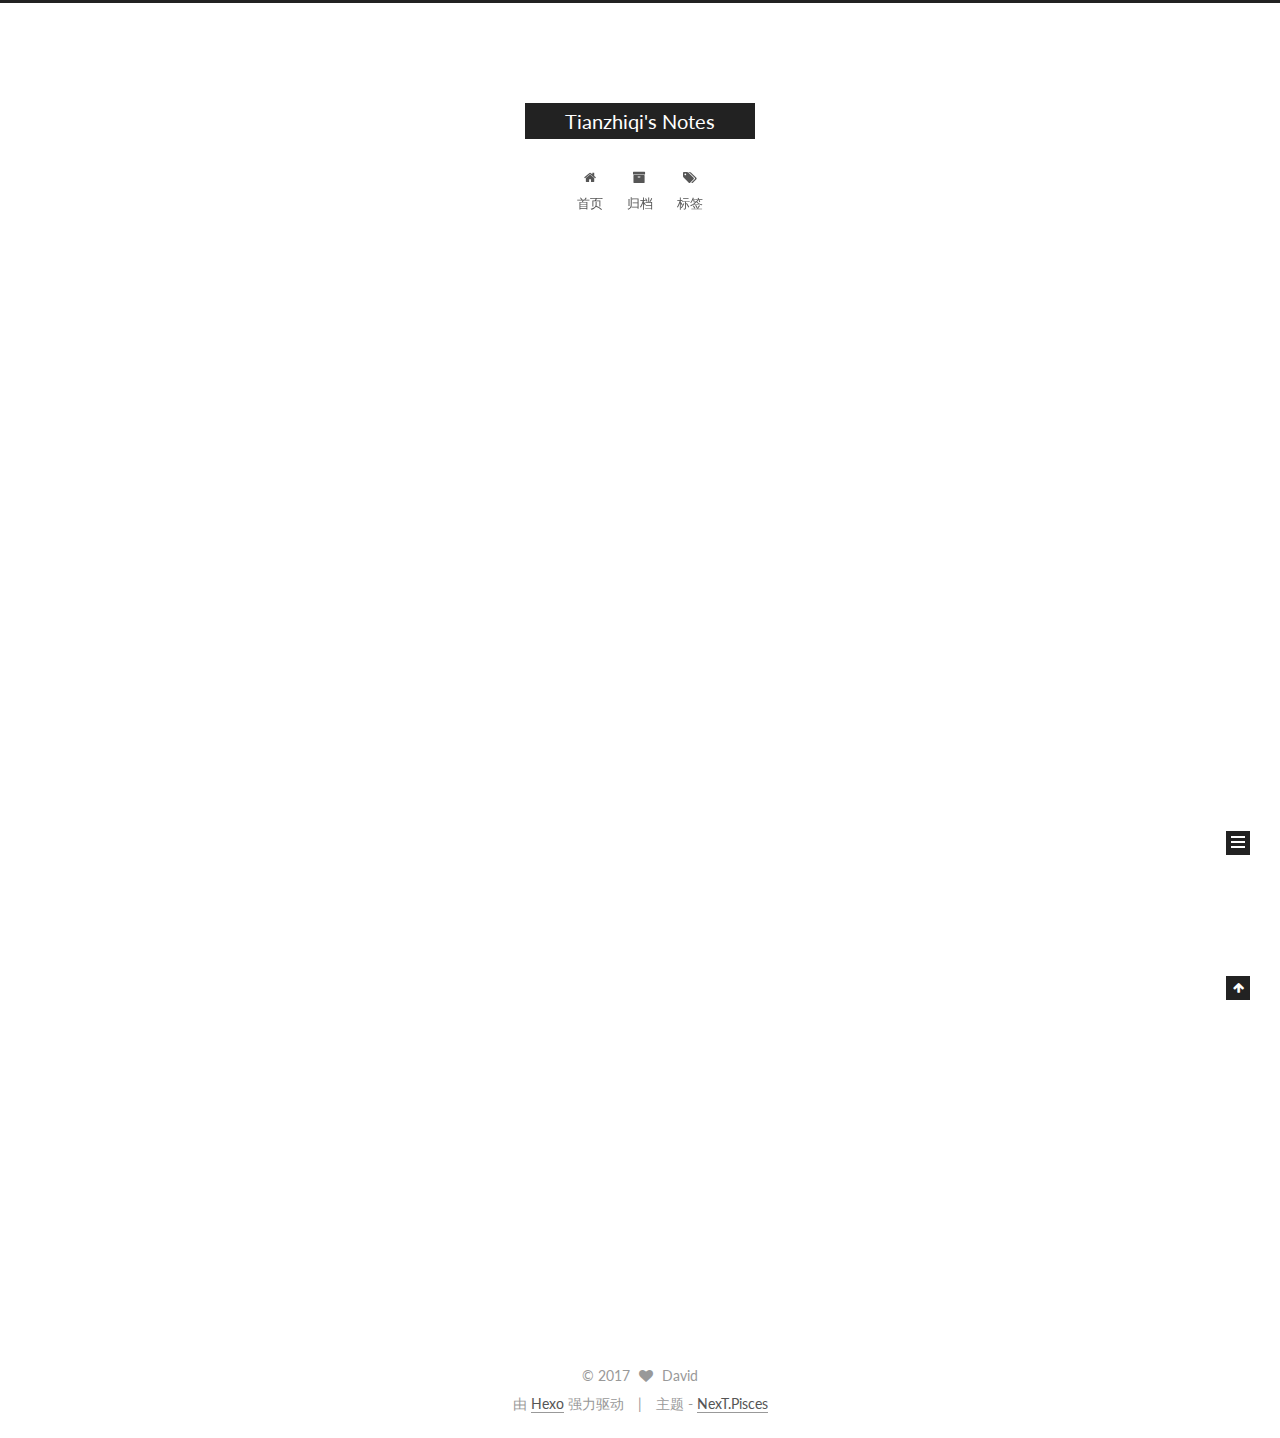
==== commit 4dfd50ef: "Site updated: 2017-04-01 23:54:20" ====
--- a/index.html
+++ b/index.html
@@ -5,7 +5,7 @@
   
 
 
-<html class="theme-next muse use-motion" lang="">
+<html class="theme-next pisces use-motion" lang="zh-Hans">
 <head>
   <meta charset="UTF-8"/>
 <meta http-equiv="X-UA-Compatible" content="IE=edge" />
@@ -88,11 +88,11 @@
 
 
 <meta property="og:type" content="website">
-<meta property="og:title" content="Hexo">
+<meta property="og:title" content="Tianzhiqi's Notes">
 <meta property="og:url" content="http://yoursite.com/index.html">
-<meta property="og:site_name" content="Hexo">
+<meta property="og:site_name" content="Tianzhiqi's Notes">
 <meta name="twitter:card" content="summary">
-<meta name="twitter:title" content="Hexo">
+<meta name="twitter:title" content="Tianzhiqi's Notes">
 
 
 
@@ -100,13 +100,13 @@
   var NexT = window.NexT || {};
   var CONFIG = {
     root: '/',
-    scheme: 'Muse',
+    scheme: 'Pisces',
     sidebar: {"position":"left","display":"post","offset":12,"offset_float":0,"b2t":false,"scrollpercent":false},
     fancybox: true,
     motion: true,
     duoshuo: {
       userId: '0',
-      author: 'Author'
+      author: '博主'
     },
     algolia: {
       applicationID: '',
@@ -126,10 +126,10 @@
 
 
 
-  <title> Hexo </title>
+  <title> Tianzhiqi's Notes </title>
 </head>
 
-<body itemscope itemtype="http://schema.org/WebPage" lang="">
+<body itemscope itemtype="http://schema.org/WebPage" lang="zh-Hans">
 
   
 
@@ -164,7 +164,7 @@
     <div class="custom-logo-site-title">
       <a href="/"  class="brand" rel="start">
         <span class="logo-line-before"><i></i></span>
-        <span class="site-title">Hexo</span>
+        <span class="site-title">Tianzhiqi's Notes</span>
         <span class="logo-line-after"><i></i></span>
       </a>
     </div>
@@ -194,7 +194,7 @@
             
               <i class="menu-item-icon fa fa-fw fa-home"></i> <br />
             
-            Home
+            首页
           </a>
         </li>
       
@@ -204,7 +204,7 @@
             
               <i class="menu-item-icon fa fa-fw fa-archive"></i> <br />
             
-            Archives
+            归档
           </a>
         </li>
       
@@ -214,7 +214,7 @@
             
               <i class="menu-item-icon fa fa-fw fa-tags"></i> <br />
             
-            Tags
+            标签
           </a>
         </li>
       
@@ -250,13 +250,13 @@
     <link itemprop="mainEntityOfPage" href="http://yoursite.com/2017/03/30/hello-world/">
 
     <span hidden itemprop="author" itemscope itemtype="http://schema.org/Person">
-      <meta itemprop="name" content="John Doe">
+      <meta itemprop="name" content="David">
       <meta itemprop="description" content="">
       <meta itemprop="image" content="/images/avatar.gif">
     </span>
 
     <span hidden itemprop="publisher" itemscope itemtype="http://schema.org/Organization">
-      <meta itemprop="name" content="Hexo">
+      <meta itemprop="name" content="Tianzhiqi's Notes">
     </span>
 
     
@@ -284,9 +284,9 @@
                 <i class="fa fa-calendar-o"></i>
               </span>
               
-                <span class="post-meta-item-text">Posted on</span>
+                <span class="post-meta-item-text">发表于</span>
               
-              <time title="Post created" itemprop="dateCreated datePublished" datetime="2017-03-30T23:05:05+08:00">
+              <time title="创建于" itemprop="dateCreated datePublished" datetime="2017-03-30T23:05:05+08:00">
                 2017-03-30
               </time>
             
@@ -401,8 +401,8 @@
         <div class="site-author motion-element" itemprop="author" itemscope itemtype="http://schema.org/Person">
           <img class="site-author-image" itemprop="image"
                src="/images/avatar.gif"
-               alt="John Doe" />
-          <p class="site-author-name" itemprop="name">John Doe</p>
+               alt="David" />
+          <p class="site-author-name" itemprop="name">David</p>
            
               <p class="site-description motion-element" itemprop="description"></p>
           
@@ -413,7 +413,7 @@
             <div class="site-state-item site-state-posts">
               <a href="/archives">
                 <span class="site-state-item-count">1</span>
-                <span class="site-state-item-name">posts</span>
+                <span class="site-state-item-name">日志</span>
               </a>
             </div>
           
@@ -462,18 +462,18 @@
   <span class="with-love">
     <i class="fa fa-heart"></i>
   </span>
-  <span class="author" itemprop="copyrightHolder">John Doe</span>
+  <span class="author" itemprop="copyrightHolder">David</span>
 </div>
 
 
 <div class="powered-by">
-  Powered by <a class="theme-link" href="https://hexo.io">Hexo</a>
+  由 <a class="theme-link" href="https://hexo.io">Hexo</a> 强力驱动
 </div>
 
 <div class="theme-info">
-  Theme -
+  主题 -
   <a class="theme-link" href="https://github.com/iissnan/hexo-theme-next">
-    NexT.Muse
+    NexT.Pisces
   </a>
 </div>
 
@@ -547,6 +547,13 @@
   
   
 
+
+  <script type="text/javascript" src="/js/src/affix.js?v=5.1.0"></script>
+
+  <script type="text/javascript" src="/js/src/schemes/pisces.js?v=5.1.0"></script>
+
+
+
   
 
   
